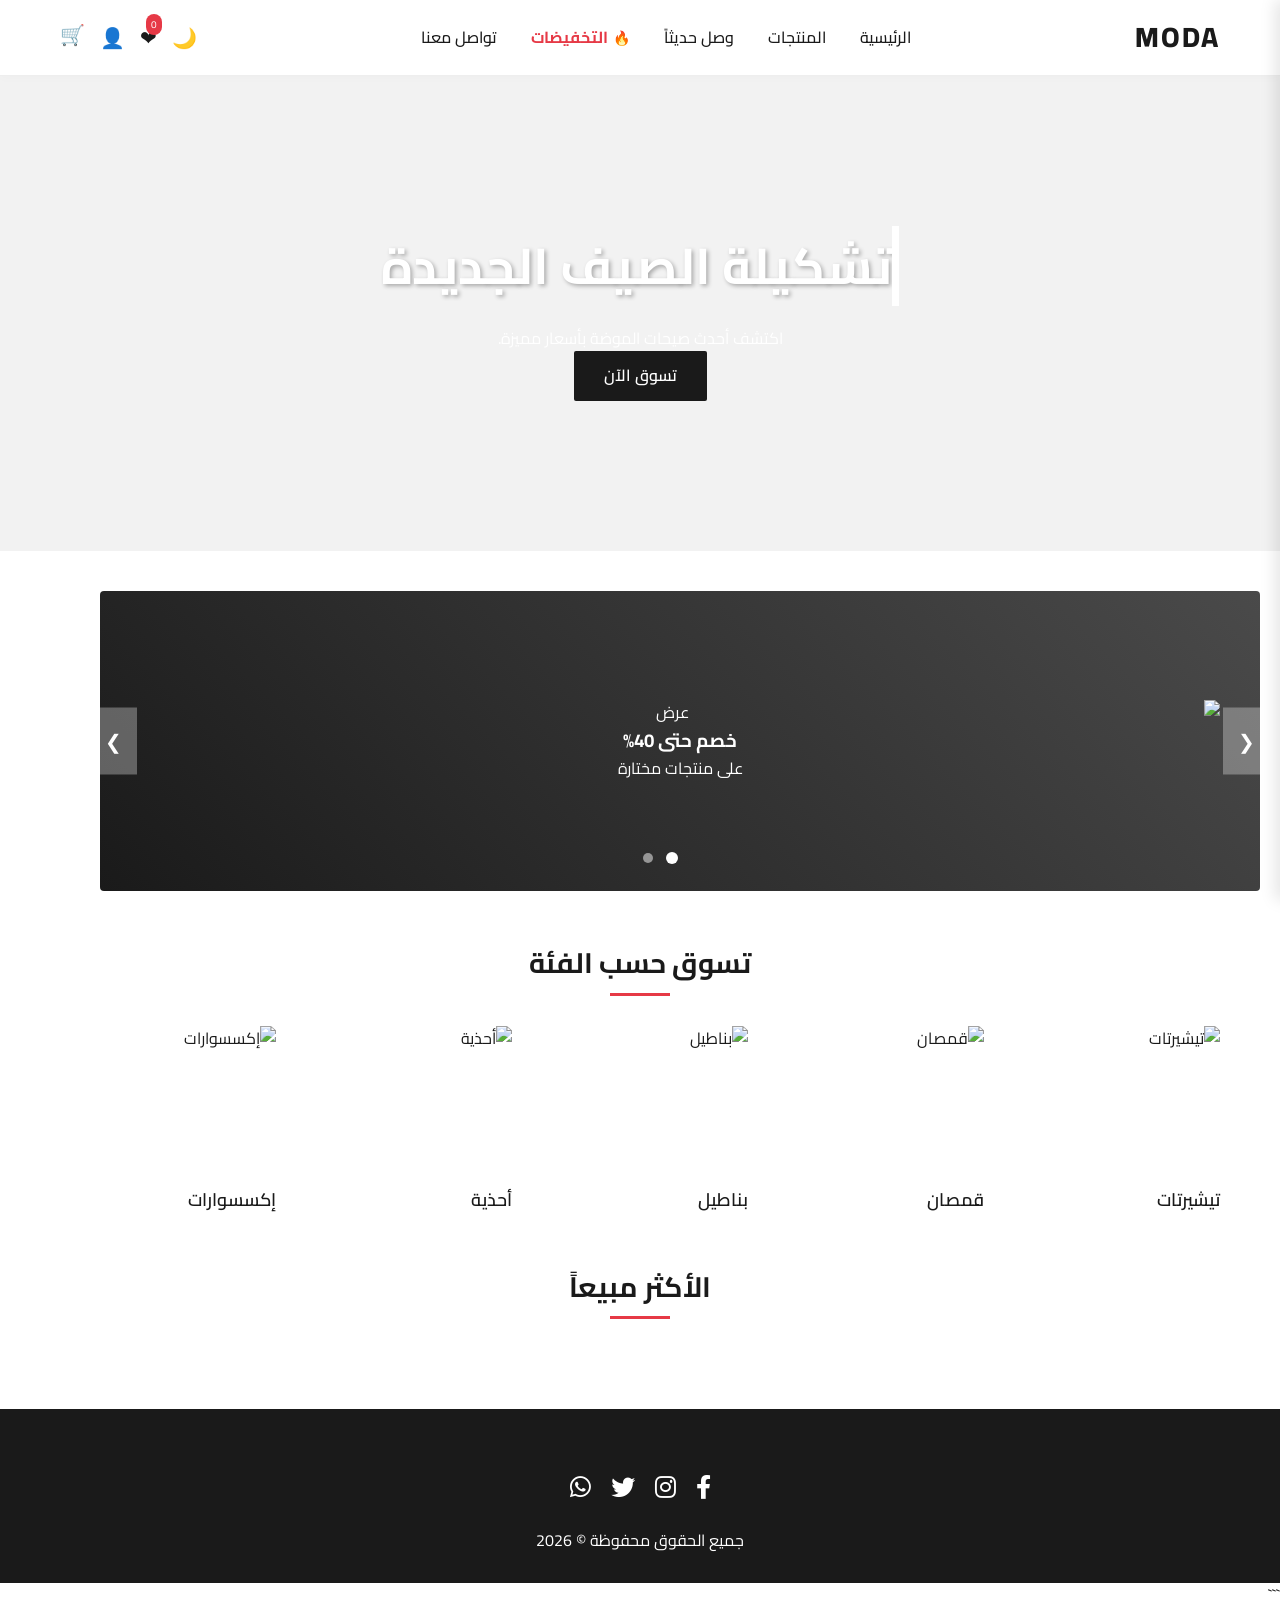
==== index.html @ 2c1da700 "Add files via upload" ====
<!doctype html>
<html lang="ar" dir="rtl">
  <head>
    <meta charset="UTF-8" />
    <meta name="viewport" content="width=device-width, initial-scale=1.0" />
    <title>متجر مودة - أحدث صيحات الموضة والملابس العربية</title>
    <meta
      name="description"
      content="اكتشف أحدث تشكيلات الملابس الصيفية والشتوية في متجر مودة. تسوق التيشيرتات، القمصان، والبنطلونات بأفضل الأسعار وأعلى جودة."
    />
    <meta
      name="keywords"
      content="ملابس, موضة, متجر إلكتروني, تيشيرتات, قمصان, أزياء عربية, تسوق أونلاين"
    />

    <!-- Open Graph / Facebook -->
    <meta property="og:type" content="website" />
    <meta property="og:title" content="متجر مودة - أحدث صيحات الموضة" />
    <meta
      property="og:description"
      content="تسوق أحدث الموديلات العصرية بأسعار تنافسية."
    />
    <meta
      property="og:image"
      content="https://images.unsplash.com/photo-1441986300917-64674bd600d8?w=800"
    />

    <!-- Twitter -->
    <meta name="twitter:card" content="summary_large_image" />
    <meta name="twitter:title" content="متجر مودة - أحدث صيحات الموضة" />

    <!-- JSON-LD for Organization -->
    <script type="application/ld+json">
      {
        "@context": "https://schema.org",
        "@type": "Organization",
        "name": "متجر مودة - MODA Store",
        "url": "https://yourdomain.com",
        "logo": "https://yourdomain.com/logo.png",
        "sameAs": [
          "https://facebook.com/modastore",
          "https://instagram.com/modastore"
        ]
      }
    </script>

    <link rel="stylesheet" href="style.css" />
    <link
      rel="stylesheet"
      href="https://cdnjs.cloudflare.com/ajax/libs/font-awesome/6.0.0/css/all.min.css"
    />

    <link rel="preconnect" href="https://fonts.googleapis.com" />
    <link rel="preconnect" href="https://fonts.gstatic.com" crossorigin />

    <link
      href="https://fonts.googleapis.com/css2?family=Cairo:wght@300;400;500;600;700&display=swap"
      rel="stylesheet"
    />
  </head>

  <body>
    <!-- Header -->
    <header class="header">
      <div class="container">
        <button class="menu-toggle">☰</button>
        <div class="logo">MODA</div>

        <nav class="nav">
          <a href="index.html">الرئيسية</a>

          <a href="products.html">المنتجات</a>

          <a href="#">وصل حديثاً</a>

          <a href="#" class="nav-link-sale">التخفيضات</a>

          <a href="contact.html">تواصل معنا</a>
        </nav>

        <div class="header-actions">
          <button id="dark-mode-toggle" class="icon-btn">🌙</button>
          <button class="icon-btn">❤ <span id="wishlist-count">0</span></button>

          <button class="icon-btn">👤</button>

          <a href="cart.html" class="cart-btn"> 🛒 </a>
        </div>
      </div>
    </header>

    <!-- Side Menu -->
    <div class="side-menu-overlay"></div>
    <div class="side-menu">
      <button class="close-menu">✕</button>
      <a href="index.html">🏠 الرئيسية</a>
      <a href="products.html">👕 كل المنتجات</a>
      <a href="products.html#mens-section">👨 قسم الرجال</a>
      <a href="products.html#womens-section">👩 قسم النساء</a>
      <a href="#">✨ وصل حديثاً</a>
      <a href="#" class="nav-link-sale">🔥 التخفيضات</a>
      <a href="#">📞 تواصل معنا</a>
    </div>

    <!-- Hero Section -->
    <section class="hero">
      <div class="container">
        <div class="hero-content">
          <h1>تشكيلة الصيف الجديدة</h1>

          <p>اكتشف أحدث صيحات الموضة بأسعار مميزة.</p>

          <a href="products.html" class="btn"> تسوق الآن </a>
        </div>
      </div>
    </section>

    <!-- Banners -->
    <section class="banners">
      <div class="container slider-container">
        <div class="banner slide fade">
          <img
            src="https://images.unsplash.com/photo-1483985988355-763728e1935b?auto=format&fit=crop&w=1200&q=80"
            alt="عرض"
            class="banner-bg"
          />
          <h3>خصم حتى 40%</h3>
          <p>على منتجات مختارة</p>
        </div>

        <div class="banner slide fade">
          <img
            src="https://images.unsplash.com/photo-1490481651871-ab68de25d43d?auto=format&fit=crop&w=1200&q=80"
            alt="جديد"
            class="banner-bg"
            loading="lazy"
          />
          <h3>وصل حديثاً</h3>
          <p>تشكيلة الموسم الجديد</p>
        </div>

        <button class="slider-nav prev" onclick="changeSlide(-1)">
          &#10094;
        </button>
        <button class="slider-nav next" onclick="changeSlide(1)">
          &#10095;
        </button>

        <div class="slider-dots">
          <span class="dot" onclick="currentSlide(1)"></span>
          <span class="dot" onclick="currentSlide(2)"></span>
        </div>
      </div>
    </section>

    <!-- Categories -->
    <section class="categories">
      <div class="container">
        <h2 class="section-title">تسوق حسب الفئة</h2>

        <div class="category-grid">
          <div class="category-card">
            <img
              src="https://images.unsplash.com/photo-1521572163474-6864f9cf17ab?auto=format&fit=crop&w=300&q=80"
              alt="تيشيرتات"
              loading="lazy"
            />
            <h3>تيشيرتات</h3>
          </div>

          <div class="category-card">
            <img
              src="https://images.unsplash.com/photo-1596755094514-f87e34085b2c?auto=format&fit=crop&w=300&q=80"
              alt="قمصان"
              loading="lazy"
            />
            <h3>قمصان</h3>
          </div>

          <div class="category-card">
            <img
              src="https://images.unsplash.com/photo-1541099649105-f69ad21f3246?auto=format&fit=crop&w=300&q=80"
              alt="بناطيل"
              loading="lazy"
            />
            <h3>بناطيل</h3>
          </div>

          <div class="category-card">
            <img
              src="https://images.unsplash.com/photo-1542291026-7eec264c27ff?auto=format&fit=crop&w=300&q=80"
              alt="أحذية"
              loading="lazy"
            />
            <h3>أحذية</h3>
          </div>

          <div class="category-card">
            <img
              src="https://images.unsplash.com/photo-1523206489230-c012c64b2b48?auto=format&fit=crop&w=300&q=80"
              alt="إكسسوارات"
              loading="lazy"
            />
            <h3>إكسسوارات</h3>
          </div>
        </div>
      </div>
    </section>

    <!-- Products -->
    <section class="products">
      <div class="container">
        <h2 class="section-title">الأكثر مبيعاً</h2>

        <div class="product-grid">
          <div class="product-card">
            <div class="product-image-gallery">
              <img
                src="https://images.unsplash.com/photo-1521572163474-6864f9cf17ab?w=500"
                class="main-card-img"
                alt="تيشيرت"
                loading="lazy"
              />
              <div class="thumb-bar">
                <img
                  src="https://images.unsplash.com/photo-1521572163474-6864f9cf17ab?w=500"
                  class="thumb-item active"
                  loading="lazy"
                />
                <img
                  src="https://images.unsplash.com/photo-1503341452305-1fe1284d0c28?w=500"
                  class="thumb-item"
                  loading="lazy"
                />
                <img
                  src="https://images.unsplash.com/photo-1583743814966-8936f5b7be1a?w=500"
                  class="thumb-item"
                  loading="lazy"
                />
                <img
                  src="https://images.unsplash.com/photo-1521572267360-ee0c2909d518?w=500"
                  class="thumb-item"
                  loading="lazy"
                />
              </div>
            </div>

            <p class="brand-name">MODA EXCLUSIVE</p>
            <h3>تيشيرت قطني</h3>

            <p class="price">299 جنيه</p>

            <a href="product-detail.html" class="btn-small"> عرض المنتج </a>
          </div>

          <div class="product-card">
            <div class="product-image-gallery">
              <img
                src="https://images.unsplash.com/photo-1596755094514-f87e34085b2c?w=500"
                class="main-card-img"
                alt="قميص"
                loading="lazy"
              />
              <div class="thumb-bar">
                <img
                  src="https://images.unsplash.com/photo-1596755094514-f87e34085b2c?w=500"
                  class="thumb-item active"
                  loading="lazy"
                />
                <img
                  src="https://images.unsplash.com/photo-1483985988355-763728e1935b?w=500"
                  class="thumb-item"
                  loading="lazy"
                />
                <img
                  src="https://images.unsplash.com/photo-1490481651871-ab68de25d43d?w=500"
                  class="thumb-item"
                  loading="lazy"
                />
                <img
                  src="https://images.unsplash.com/photo-1521572267360-ee0c2909d518?w=500"
                  class="thumb-item"
                  loading="lazy"
                />
              </div>
            </div>
            <p class="brand-name">LEVI'S</p>

            <h3>قميص كاجوال</h3>

            <p class="price">399 جنيه</p>

            <a href="product-detail.html" class="btn-small"> عرض المنتج </a>
          </div>

          <div class="product-card">
            <div class="product-image-gallery">
              <img
                src="https://images.unsplash.com/photo-1541099649105-f69ad21f3246?w=500"
                class="main-card-img"
                alt="بنطال"
                loading="lazy"
              />
              <div class="thumb-bar">
                <img
                  src="https://images.unsplash.com/photo-1541099649105-f69ad21f3246?w=500"
                  class="thumb-item active"
                  loading="lazy"
                />
                <img
                  src="https://images.unsplash.com/photo-1490481651871-ab68de25d43d?w=500"
                  class="thumb-item"
                  loading="lazy"
                />
                <img
                  src="https://images.unsplash.com/photo-1503341452305-1fe1284d0c28?w=500"
                  class="thumb-item"
                  loading="lazy"
                />
                <img
                  src="https://images.unsplash.com/photo-1521572267360-ee0c2909d518?w=500"
                  class="thumb-item"
                  loading="lazy"
                />
              </div>
            </div>
            <p class="brand-name">DENIM CO</p>

            <h3>بنطال جينز</h3>

            <p class="price">499 جنيه</p>

            <a href="product-detail.html" class="btn-small"> عرض المنتج </a>
          </div>
        </div>
      </div>
    </section>

    <!-- Footer -->
    <footer class="footer">
      <div class="container">
        <div class="social-links">
          <a href="#" target="_blank" title="فيسبوك"
            ><i class="fab fa-facebook-f"></i
          ></a>
          <a href="#" target="_blank" title="إنستغرام"
            ><i class="fab fa-instagram"></i
          ></a>
          <a href="#" target="_blank" title="تويتر"
            ><i class="fab fa-twitter"></i
          ></a>
          <a href="#" target="_blank" title="واتساب"
            ><i class="fab fa-whatsapp"></i
          ></a>
        </div>
        <p>جميع الحقوق محفوظة © 2026</p>
      </div>
    </footer>

    <script src="main.js"></script>
  </body>
</html>
```
---- style.css ----
/* الإعدادات العامة */
html {
    scroll-behavior: smooth;
}

:root {
    --primary-color: #1a1a1a;
    --accent-color: #e63946;
    --bg-light: #f8f9fa;
    --text-muted: #6c757d;
    --transition: all 0.3s ease;
    --bg-color: #ffffff;
    --card-bg: #ffffff;
    --border-color: #eeeeee;
}

body.dark-mode {
    --primary-color: #f1f1f1;
    --bg-light: #2d2d2d;
    --bg-color: #121212;
    --card-bg: #1e1e1e;
    --border-color: #333333;
    --text-muted: #aaaaaa;
}

* {
    margin: 0;
    padding: 0;
    box-sizing: border-box;
    font-family: 'Cairo', sans-serif;
}

body {
    direction: rtl;
    background-color: var(--bg-color);
    color: var(--primary-color);
    line-height: 1.6;
}

/* تأثير الظهور التدريجي للصور */
img {
    opacity: 0;
    transition: opacity 0.8s ease-in-out;
}

img.loaded {
    opacity: 1;
}

/* Zoom effect for product detail image */
#main-product-img {
    transition: transform 0.3s ease-out;
    /* Smooth zoom transition */
    cursor: zoom-in;
}

#main-product-img.zoomed {
    transform: scale(2.5);
    /* Adjust zoom level as needed */
    cursor: zoom-out;
}

.container {
    max-width: 1200px;
    margin: 0 auto;
    padding: 0 20px;
}

/* الهيدر (Header) */
.header {
    padding: 15px 0;
    border-bottom: 1px solid var(--border-color);
    background: var(--bg-color);
    position: sticky;
    top: 0;
    z-index: 1000;
    box-shadow: 0 2px 10px rgba(0, 0, 0, 0.02);
}

.header .container {
    display: flex;
    justify-content: space-between;
    align-items: center;
}

.logo {
    font-size: 28px;
    font-weight: 800;
    letter-spacing: 2px;
}

.nav a {
    margin: 0 15px;
    text-decoration: none;
    color: var(--primary-color);
    font-weight: 500;
    position: relative;
    padding: 5px 0;
    transition: color 0.3s ease;
}

.nav a:hover {
    color: var(--accent-color);
}

/* تأثير الخط السفلي المتطور */
.nav a::after {
    content: '';
    position: absolute;
    bottom: 0;
    left: 0;
    width: 0;
    height: 2px;
    background-color: var(--accent-color);
    transition: width 0.3s ease;
}

.nav a:hover::after {
    width: 100%;
}

/* تمييز زر التخفيضات */
.nav-link-sale {
    color: var(--accent-color) !important;
    font-weight: 700 !important;
}

.nav-link-sale::before {
    content: '🔥';
    margin-left: 5px;
    font-size: 14px;
}

.header-actions {
    display: flex;
    gap: 15px;
}

.icon-btn,
.cart-btn {
    background: none;
    border: none;
    font-size: 20px;
    cursor: pointer;
    text-decoration: none;
    color: var(--primary-color);
    transition: var(--transition);
}

.icon-btn:hover {
    color: var(--accent-color);
}

/* قسم الهيرو (Hero) */
.hero {
    background: linear-gradient(rgba(0, 0, 0, 0.05), rgba(0, 0, 0, 0.05)), url('https://images.unsplash.com/photo-1441986300917-64674bd600d8?auto=format&fit=crop&w=1200&q=80');
    background-size: cover;
    background-position: center;
    padding: 150px 0;
    text-align: center;
    color: #fff;
}

.hero h1 {
    font-size: 50px;
    margin-bottom: 20px;
    text-shadow: 2px 2px 4px rgba(0, 0, 0, 0.3);
    /* Typing Effect Styles */
    overflow: hidden;
    /* يخفي النص الزائد */
    white-space: nowrap;
    /* يمنع التفاف النص */
    border-right: .15em solid white;
    /* مؤشر الكتابة الوامض */
    max-width: fit-content;
    /* يسمح بتحديد عرض العنصر بناءً على المحتوى */
    animation:
        typing 3.5s steps(20, end) forwards,
        /* 20 حرفًا في "تشكيلة الصيف الجديدة" */
        blink-caret .75s step-end infinite;
    width: 0;
    /* يبدأ بعرض صفر */
    margin: 0 auto 20px auto;
    /* لتوسيط العنوان مع الحفاظ على الهامش السفلي */
}

/* الرسوم المتحركة لتأثير الكتابة */
@keyframes typing {
    from {
        width: 0
    }

    to {
        width: 100%
    }
}

/* الرسوم المتحركة لمؤشر الكتابة الوامض */
@keyframes blink-caret {

    from,
    to {
        border-color: transparent
    }

    50% {
        border-color: white;
    }
}

.hero p,
.hero .btn {
    opacity: 0;
    /* يخفي العناصر في البداية */
    animation: fadeIn 1s ease-in forwards;
    /* تأثير ظهور تدريجي */
    animation-delay: 4s;
    /* يظهر بعد انتهاء تأثير الكتابة */
}

.btn {
    display: inline-block;
    padding: 12px 30px;
    background: var(--primary-color);
    color: #fff;
    text-decoration: none;
    transition: var(--transition);
    border-radius: 2px;
    text-transform: uppercase;
    font-weight: 600;
}

/* الرسوم المتحركة للظهور التدريجي */
@keyframes fadeIn {
    from {
        opacity: 0;
    }

    to {
        opacity: 1;
    }
}

.btn:hover {
    background: var(--accent-color);
    transform: translateY(-2px);
}

/* شبكة العروض (Banners) */
.slider-container {
    position: relative;
    margin: 40px 0;
    height: 300px;
    overflow: hidden;
    touch-action: pan-y;
}

.slide {
    display: none;
    height: 100%;
    width: 100%;
}

.fade {
    animation: fadeAnim 1.5s;
}

@keyframes fadeAnim {
    from {
        opacity: .4
    }

    to {
        opacity: 1
    }
}

.slider-nav {
    position: absolute;
    top: 50%;
    transform: translateY(-50%);
    background: rgba(255, 255, 255, 0.3);
    color: white;
    border: none;
    padding: 15px;
    cursor: pointer;
    font-size: 20px;
    transition: var(--transition);
    z-index: 10;
}

.slider-nav:hover {
    background: rgba(0, 0, 0, 0.5);
}

.prev {
    right: 10px;
}

/* نقاط المؤشر (Dots) */
.slider-dots {
    position: absolute;
    bottom: 20px;
    width: 100%;
    text-align: center;
    z-index: 12;
}

.dot {
    cursor: pointer;
    height: 10px;
    width: 10px;
    margin: 0 5px;
    background-color: rgba(255, 255, 255, 0.5);
    border-radius: 50%;
    display: inline-block;
    transition: var(--transition);
}

.dot.active,
.dot:hover {
    background-color: white;
    transform: scale(1.2);
}

.next {
    left: 10px;
}

.banner {
    padding: 60px 40px;
    text-align: center;
    border-radius: 4px;
    color: #fff;
    display: flex;
    flex-direction: column;
    justify-content: center;
    transition: var(--transition);
}

.banner:first-child {
    background: linear-gradient(45deg, #1a1a1a, #4a4a4a);
}

.banner:last-child {
    background: linear-gradient(45deg, var(--accent-color), #ff6b6b);
}

.banner:hover {
    transform: scale(1.02);
}

/* الأقسام والمنتجات */
.section-title {
    text-align: center;
    margin: 50px 0 30px;
    font-size: 28px;
    position: relative;
    padding-bottom: 10px;
}

.section-title::after {
    content: '';
    position: absolute;
    bottom: 0;
    left: 50%;
    transform: translateX(-50%);
    width: 60px;
    height: 3px;
    background: var(--accent-color);
}

.category-grid,
.product-grid {
    display: grid;
    grid-template-columns: repeat(auto-fit, minmax(200px, 1fr));
    gap: 20px;
}

.category-card,
.product-card {
    background: transparent;
    position: relative;
    /* للسماح بتموضع زر المفضلة */
    padding: 0;
    text-align: right;
    /* محاذاة النص لليمين مثل المواقع العربية الاحترافية */
    transition: var(--transition);
    border: none;
    cursor: pointer;
}

/* تأثيرات عند التفاعل مع فئات المنتجات */
.category-card:hover {
    box-shadow: 0 10px 25px rgba(0, 0, 0, 0.1);
    transform: translateY(-8px);
    border-color: transparent;
}

.category-card img {
    width: 100%;
    height: 150px;
    object-fit: cover;
    margin-bottom: 10px;
    border-radius: 4px;
    transition: var(--transition);
    display: block;
}

/* تكبير الصورة قليلاً عند تمرير الفأرة على الكارت */
.category-card:hover img {
    transform: scale(1.08);
}

.category-card h3,
.product-card h3 {
    font-size: 18px;
    font-weight: 600;
}

.product-card .brand-name {
    font-size: 13px;
    color: var(--text-muted);
    font-weight: 700;
    text-transform: uppercase;
    margin-top: 10px;
    margin-bottom: 2px;
}

.product-card h3 {
    font-size: 14px;
    font-weight: 400;
    color: var(--primary-color);
    margin-bottom: 5px;
    white-space: nowrap;
    overflow: hidden;
    text-overflow: ellipsis;
}

.product-image-gallery,
.product-card>img {
    width: 100%;
    margin-bottom: 8px;
}

.main-card-img,
.product-card>img {
    width: 100%;
    height: 350px;
    object-fit: cover;
    border-radius: 2px;
    display: block;
}

.product-gallery {
    overflow: hidden;
    /* This is crucial to contain the zoomed image */
}

.thumb-bar {
    display: flex;
    gap: 4px;
    margin-top: 6px;
}

.thumb-item {
    flex: 1;
    height: 55px;
    object-fit: cover;
    cursor: pointer;
    border: 1px solid transparent;
    opacity: 0.6;
    transition: var(--transition);
}

.thumb-item.active,
.thumb-item:hover {
    opacity: 1;
    border-color: var(--primary-color);
}

.price {
    color: var(--primary-color);
    font-weight: 700;
    margin: 5px 0;
    font-size: 16px;
}

/* Wishlist Button on Cards */
.wishlist-btn {
    position: absolute;
    top: 10px;
    left: 10px;
    background: var(--card-bg);
    border: none;
    width: 35px;
    height: 35px;
    border-radius: 50%;
    display: flex;
    align-items: center;
    justify-content: center;
    cursor: pointer;
    z-index: 10;
    transition: var(--transition);
    font-size: 18px;
    color: #ccc;
    box-shadow: 0 2px 5px rgba(0, 0, 0, 0.1);
}

.wishlist-btn:hover {
    transform: scale(1.1);
    background: #fff;
}

.wishlist-btn.active {
    color: var(--accent-color);
    border-color: var(--accent-color);
}

.btn-small {
    display: block;
    padding: 5px 0;
    border: none;
    text-decoration: none;
    color: var(--text-muted);
    font-size: 12px;
    text-decoration: underline;
    margin-top: 5px;
}

.btn-small:hover {
    color: var(--accent-color);
}

/* Wishlist Count in Header */
.header-actions .icon-btn {
    position: relative;
}

#wishlist-count {
    font-size: 10px;
    background: var(--accent-color);
    color: white;
    padding: 1px 5px;
    border-radius: 10px;
    position: absolute;
    top: -5px;
    right: -5px;
}

/* Filters Sidebar */
.shop-container {
    display: grid;
    grid-template-columns: 280px 1fr;
    gap: 30px;
    margin-top: 40px;
}

.filters-sidebar {
    background: var(--card-bg);
    padding: 25px;
    border: 1px solid var(--border-color);
    border-radius: 4px;
    height: fit-content;
    position: sticky;
    top: 100px;
}

.filter-group {
    margin-bottom: 25px;
}

.filter-group h4 {
    font-size: 16px;
    margin-bottom: 15px;
    padding-bottom: 8px;
    border-bottom: 1px solid var(--border-color);
}

/* Visual Filters */
.color-options {
    display: flex;
    flex-wrap: wrap;
    gap: 10px;
}

.color-swatch {
    width: 25px;
    height: 25px;
    border-radius: 50%;
    cursor: pointer;
    border: 2px solid transparent;
    transition: var(--transition);
    position: relative;
}

.color-swatch.active {
    border-color: var(--accent-color);
    transform: scale(1.1);
}

.size-options {
    display: flex;
    flex-wrap: wrap;
    gap: 8px;
}

.size-box {
    padding: 5px 12px;
    border: 1px solid var(--border-color);
    cursor: pointer;
    font-size: 12px;
    transition: var(--transition);
}

.size-box.active {
    background: var(--primary-color);
    color: #fff;
    border-color: var(--primary-color);
}

/* Active Filter Chips */
.active-filters {
    display: flex;
    flex-wrap: wrap;
    gap: 10px;
    margin-bottom: 20px;
}

.chip {
    background: var(--bg-light);
    padding: 5px 12px;
    border-radius: 20px;
    font-size: 12px;
    display: flex;
    align-items: center;
    gap: 8px;
    cursor: pointer;
}

.chip:hover {
    background: #fee2e2;
    color: var(--accent-color);
}

.products-controls {
    display: flex;
    gap: 15px;
    margin-bottom: 20px;
    justify-content: flex-end;
    align-items: center;
}

.products-controls input[type="text"],
.products-controls select {
    padding: 8px 12px;
    border: 1px solid var(--border-color);
    border-radius: 4px;
    font-size: 14px;
    background-color: var(--card-bg);
    color: var(--primary-color);
}

.products-controls input[type="text"] {
    flex-grow: 1;
}

.section-quick-nav {
    display: flex;
    justify-content: center;
    gap: 15px;
    margin-bottom: 30px;
}

.section-quick-nav {
    position: sticky;
    top: 80px;
    /* ارتفاع الهيدر */
    background-color: var(--bg-color);
    padding: 15px 0;
    z-index: 900;
}

.section-quick-nav .btn {
    background: var(--bg-light);
    color: var(--primary-color);
    border: 1px solid var(--border-color);
}

.section-quick-nav .btn.active {
    background: var(--accent-color);
    color: #fff;
    border-color: var(--accent-color);
}

/* ضبط موضع التوقف عند التمرير للأقسام لتجنب تغطيتها بالهيدر الثابت */
#mens-section,
#womens-section {
    scroll-margin-top: 100px;
}

.section-product-count {
    font-size: 16px;
    color: var(--text-muted);
}

.filter-count {
    font-size: 12px;
    color: var(--text-muted);
}

/* Contact Page Styles */
.contact-grid {
    display: grid;
    grid-template-columns: 1fr 1.5fr;
    gap: 40px;
    margin: 40px 0;
}

.contact-info {
    background: var(--bg-light);
    padding: 30px;
    border-radius: 4px;
}

.info-item {
    margin-bottom: 25px;
}

.info-item h3 {
    font-size: 18px;
    margin-bottom: 8px;
}

.contact-form-container textarea {
    width: 100%;
    padding: 12px;
    border: 1px solid var(--border-color);
    border-radius: 4px;
    font-family: inherit;
    background: var(--card-bg);
    color: var(--primary-color);
}

@media (max-width: 768px) {
    .contact-grid {
        grid-template-columns: 1fr;
    }
}

/* الفوتر (Footer) */
.footer {
    padding: 60px 0 30px;
    background: var(--primary-color);
    color: #fff;
    text-align: center;
    margin-top: 60px;
}

.social-links {
    display: flex;
    justify-content: center;
    gap: 20px;
    margin-bottom: 20px;
}

.social-links a {
    text-decoration: none;
    color: #fff;
    font-size: 24px;
    transition: var(--transition);
}

.social-links a:hover {
    transform: translateY(-3px);
}

/* --- Drawer Menu Styles --- */
.menu-toggle {
    display: none;
    font-size: 24px;
    background: none;
    border: none;
    cursor: pointer;
    color: var(--primary-color);
}

.side-menu {
    position: fixed;
    top: 0;
    right: -280px;
    /* مخفية خارج الشاشة جهة اليمين */
    width: 280px;
    height: 100%;
    background: var(--bg-color);
    z-index: 2000;
    transition: var(--transition);
    padding: 30px;
    box-shadow: -5px 0 15px rgba(0, 0, 0, 0.1);
    display: flex;
    flex-direction: column;
    gap: 20px;
}

.side-menu.active {
    right: 0;
}

.side-menu-overlay {
    position: fixed;
    top: 0;
    left: 0;
    width: 100%;
    height: 100%;
    background: rgba(0, 0, 0, 0.5);
    z-index: 1999;
    display: none;
}

.side-menu-overlay.active {
    display: block;
}

.close-menu {
    align-self: flex-start;
    font-size: 24px;
    background: none;
    border: none;
    cursor: pointer;
    margin-bottom: 20px;
}

.side-menu a {
    text-decoration: none;
    color: var(--primary-color);
    font-size: 18px;
    font-weight: 600;
    border-bottom: 1px solid var(--border-color);
    padding-bottom: 10px;
    display: flex;
    align-items: center;
    gap: 12px;
}

/* --- التجاوب مع الشاشات الصغيرة (Responsive Design) --- */

@media (max-width: 768px) {
    .shop-container {
        grid-template-columns: 1fr;
    }

    .menu-toggle {
        display: block;
    }

    .nav {
        display: none;
    }

    .hero {
        padding: 80px 0;
    }

    .hero h1 {
        font-size: 32px;
    }

    /* تحويل شبكات العرض من أعمدة إلى صفوف */
    .shop-container,
    .product-detail-grid {
        grid-template-columns: 1fr !important;
        gap: 30px !important;
    }

    /* تصغير كروت المنتجات لتناسب الشاشات الصغيرة */
    .category-grid,
    .product-grid {
        grid-template-columns: repeat(auto-fit, minmax(140px, 1fr));
        gap: 10px;
    }

    .product-card img {
        height: 180px;
    }

    .logo {
        font-size: 22px;
    }
}

@media (max-width: 480px) {
    .btn {
        width: 100%;
        text-align: center;
    }

    .products-controls {
        flex-direction: column;
        align-items: stretch;
    }
}
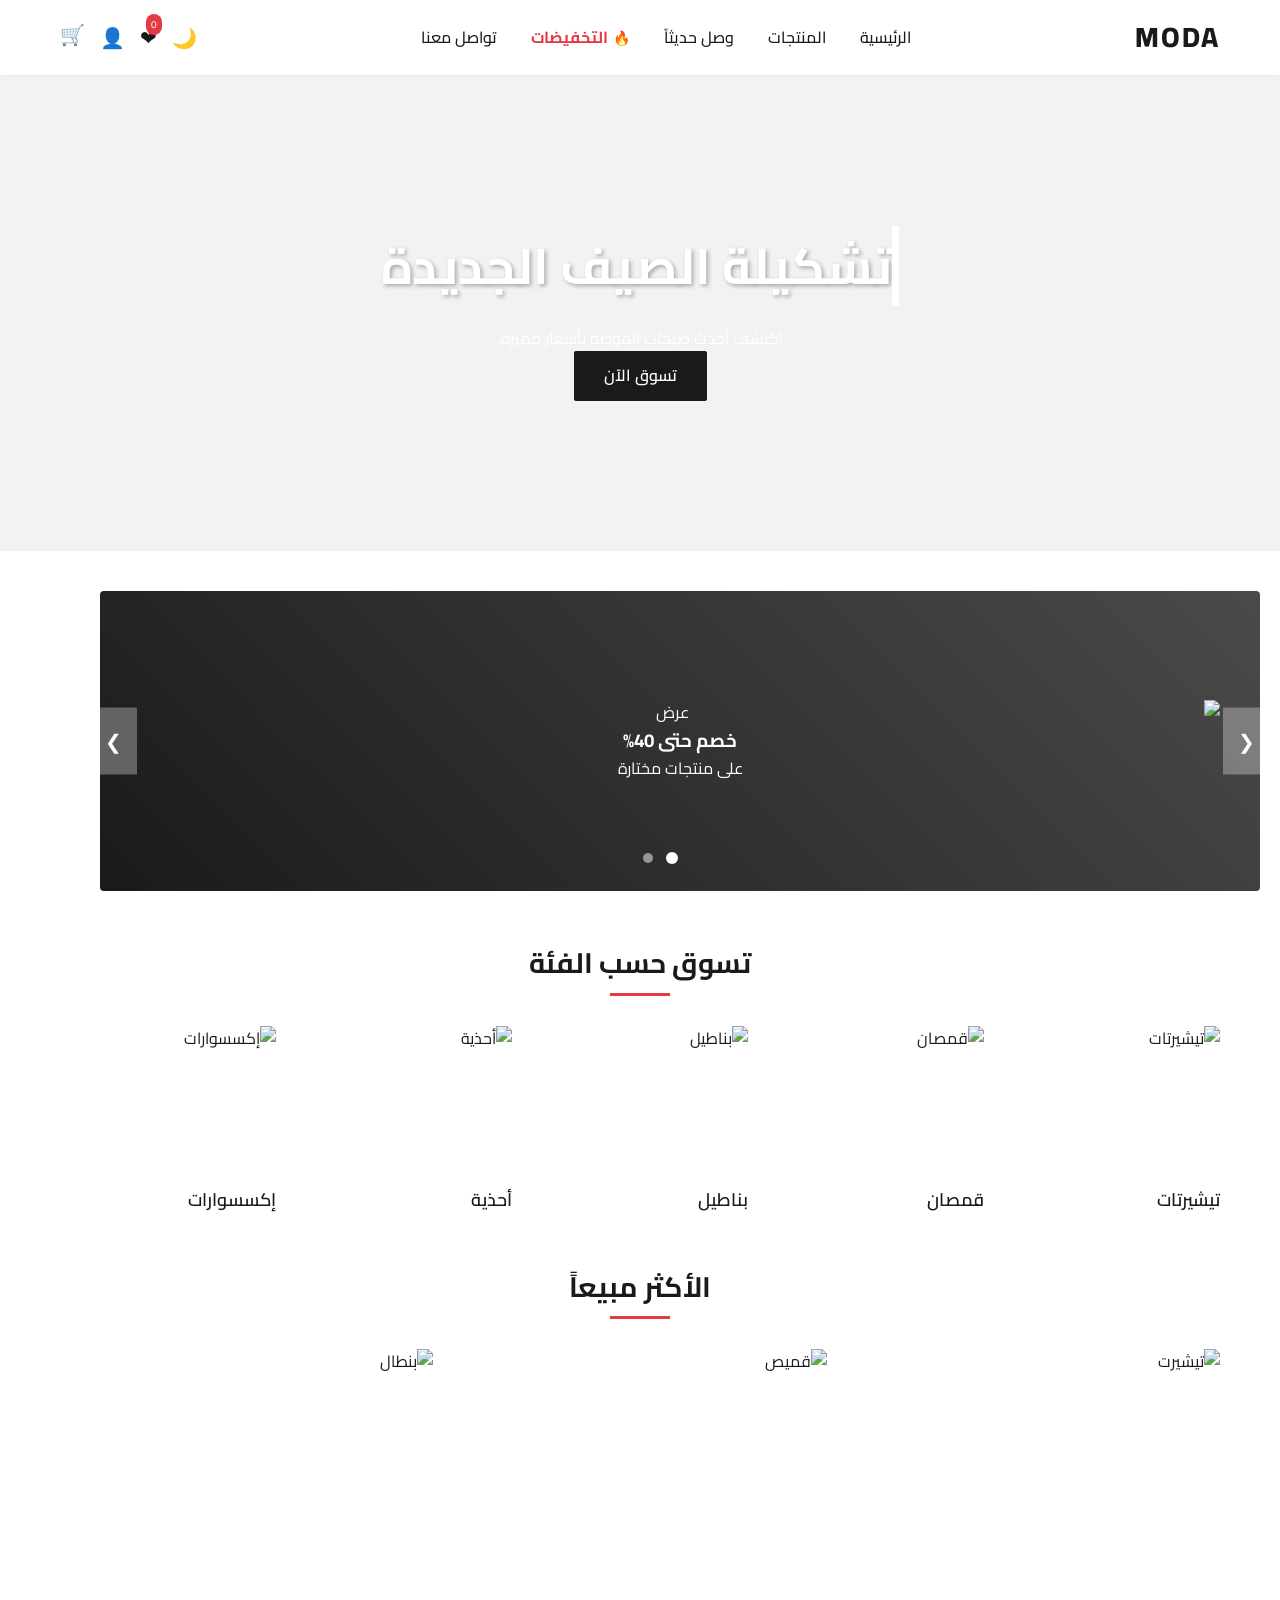
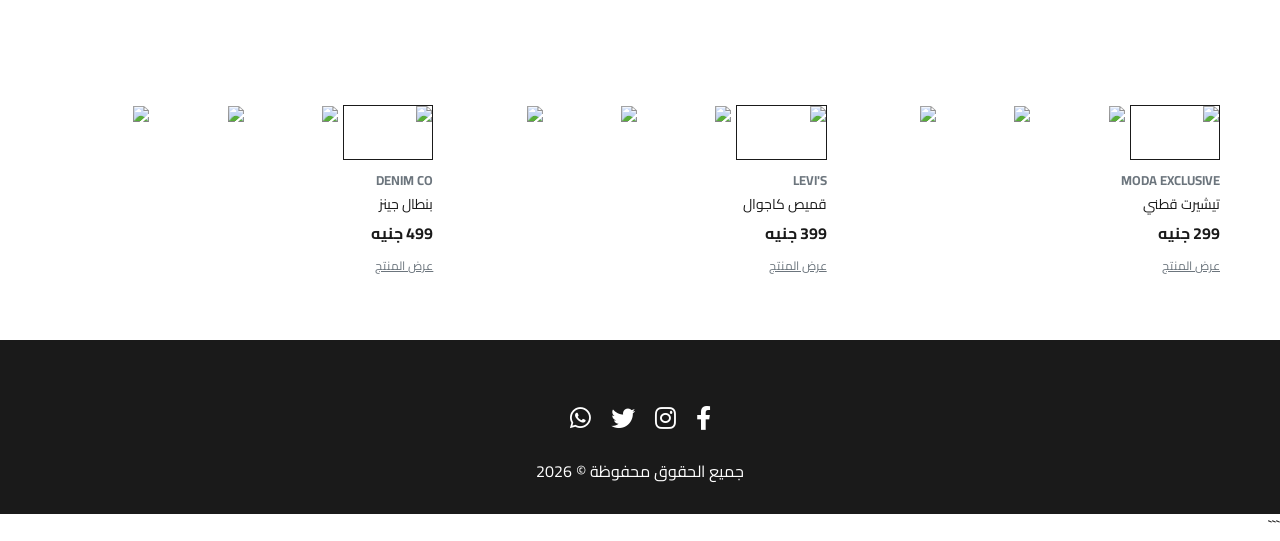
==== commit fbfc0127: "Add files via upload" ====
--- a/index.html
+++ b/index.html
@@ -52,6 +52,7 @@
 
     <link rel="preconnect" href="https://fonts.googleapis.com" />
     <link rel="preconnect" href="https://fonts.gstatic.com" crossorigin />
+    <link rel="dns-prefetch" href="https://images.unsplash.com" />
 
     <link
       href="https://fonts.googleapis.com/css2?family=Cairo:wght@300;400;500;600;700&display=swap"
--- a/style.css
+++ b/style.css
@@ -783,6 +783,9 @@
     border: none;
     cursor: pointer;
     color: var(--primary-color);
+    padding: 10px;
+    /* زيادة مساحة النقر للهواتف */
+    z-index: 1001;
 }
 
 .side-menu {
@@ -800,10 +803,13 @@
     display: flex;
     flex-direction: column;
     gap: 20px;
+    visibility: hidden;
+    /* منع التداخل مع اللمس وهي مغلقة */
 }
 
 .side-menu.active {
     right: 0;
+    visibility: visible;
 }
 
 .side-menu-overlay {
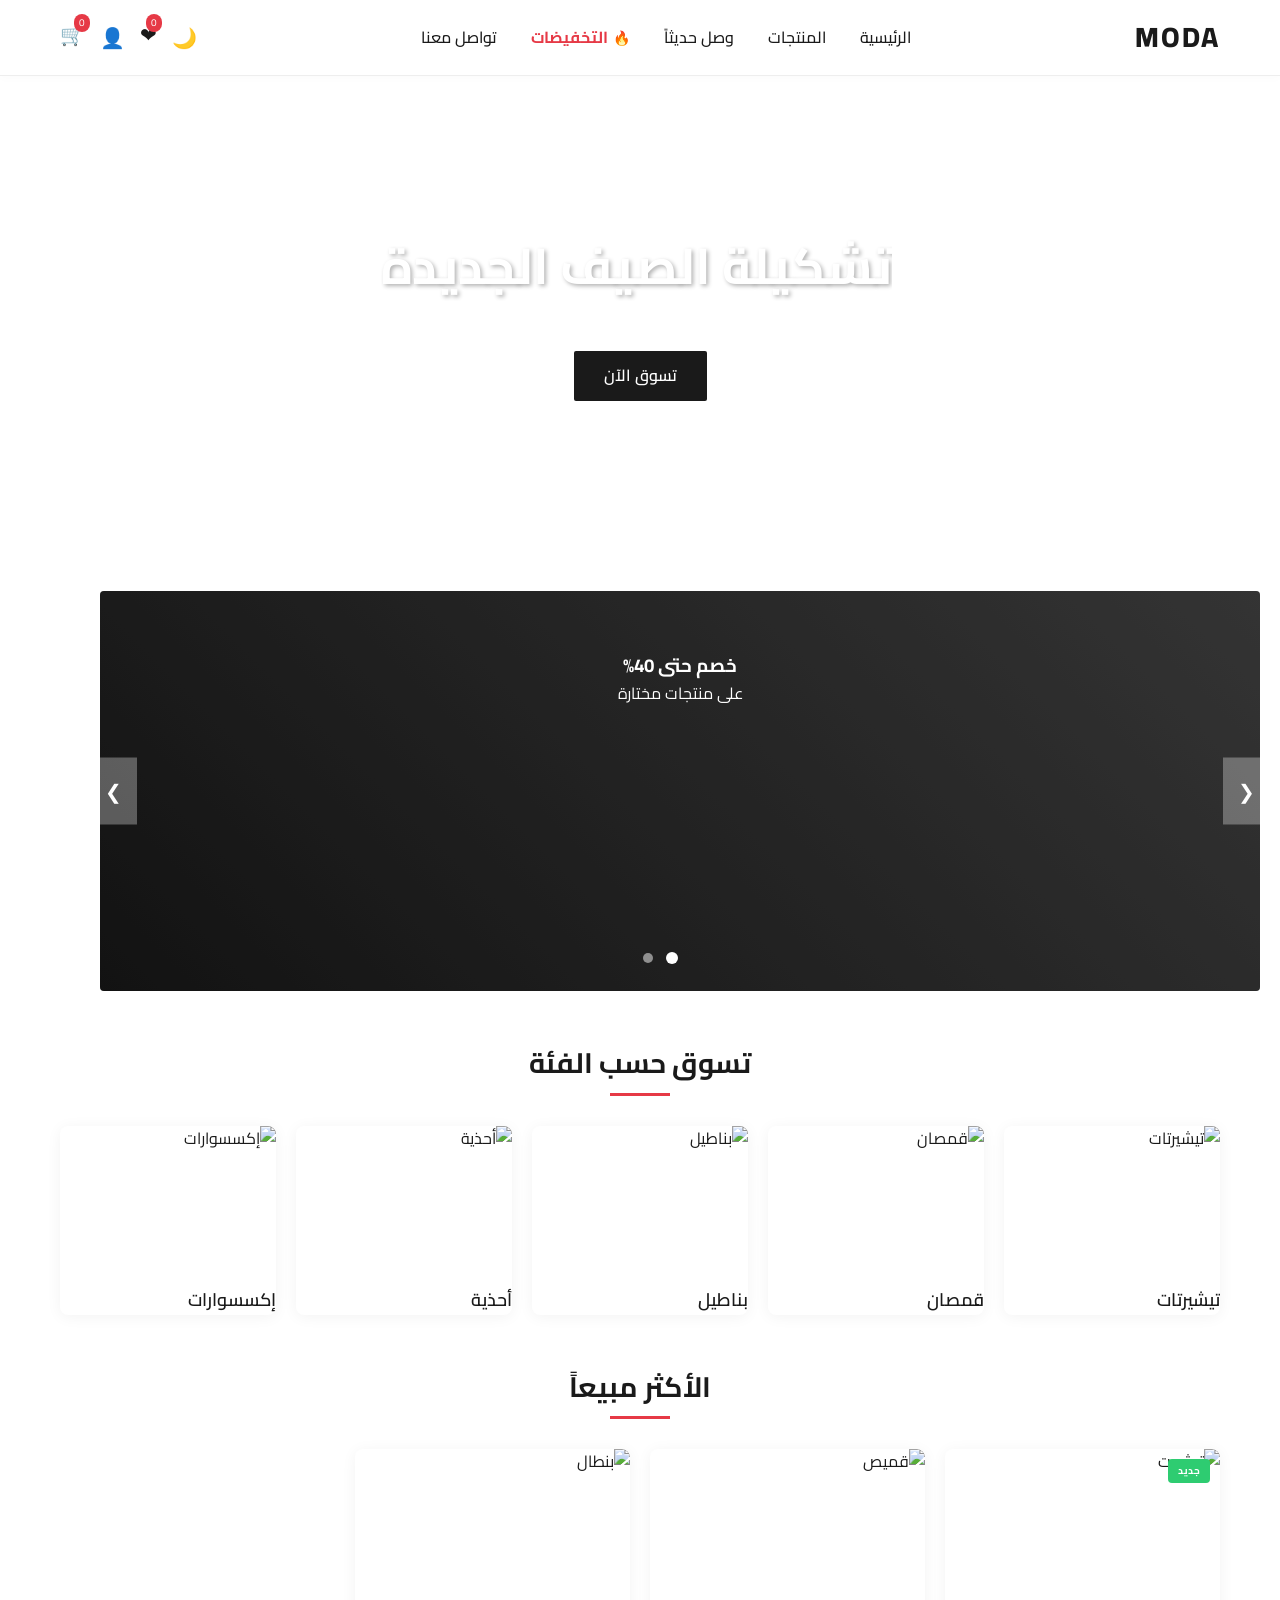
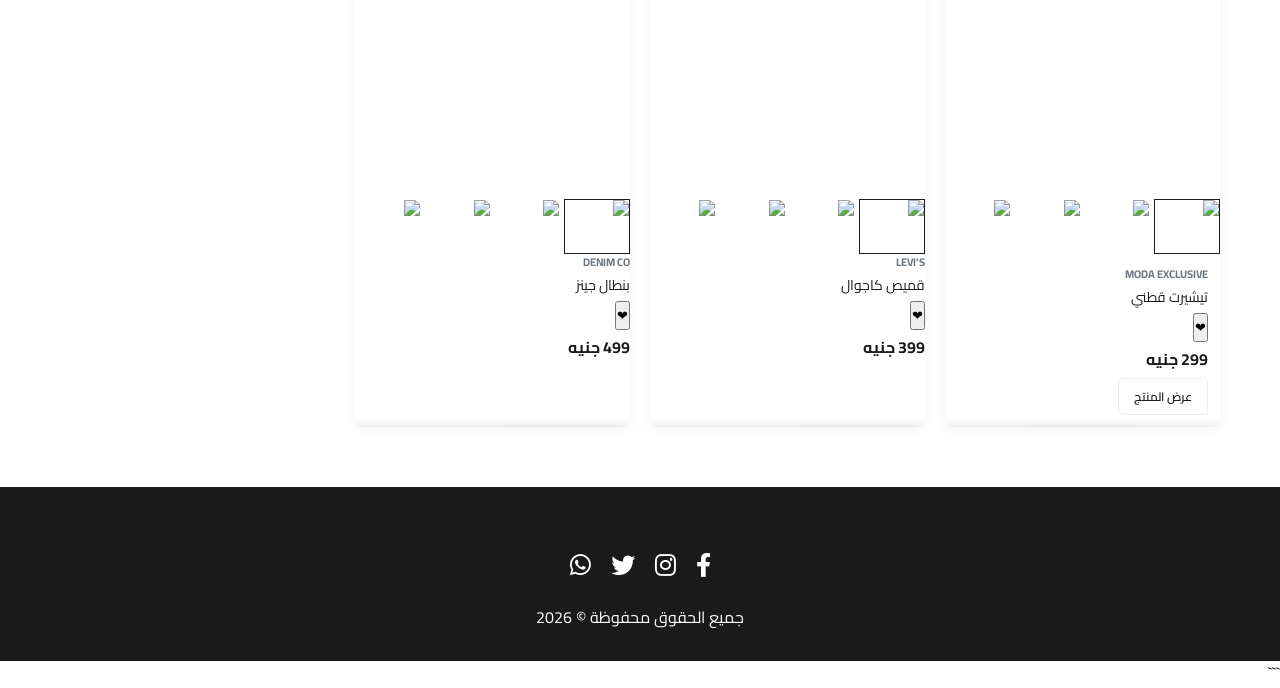
==== commit 8b445c57: "Add files via upload" ====
--- a/index.html
+++ b/index.html
@@ -48,6 +48,9 @@
     <link
       rel="stylesheet"
       href="https://cdnjs.cloudflare.com/ajax/libs/font-awesome/6.0.0/css/all.min.css"
+      integrity="sha512-9usAa10IRO0HhonpyAIVpjrylPvoDwiPUiKdWk5t3PyolY1cOd4DSE0Ga+ri4AuTroPR5aQvXU9xC6qOPnzFeg=="
+      crossorigin="anonymous"
+      referrerpolicy="no-referrer"
     />
 
     <link rel="preconnect" href="https://fonts.googleapis.com" />
@@ -72,7 +75,7 @@
 
           <a href="products.html">المنتجات</a>
 
-          <a href="#">وصل حديثاً</a>
+          <a href="products.html?filter=new">وصل حديثاً</a>
 
           <a href="#" class="nav-link-sale">التخفيضات</a>
 
@@ -81,11 +84,11 @@
 
         <div class="header-actions">
           <button id="dark-mode-toggle" class="icon-btn">🌙</button>
-          <button class="icon-btn">❤ <span id="wishlist-count">0</span></button>
-
+          <a href="wishlist.html" class="icon-btn">❤ <span id="wishlist-count">0</span></a>
           <button class="icon-btn">👤</button>
-
-          <a href="cart.html" class="cart-btn"> 🛒 </a>
+          <a href="cart.html" class="icon-btn cart-icon-btn">
+            🛒 <span id="cart-count">0</span>
+          </a>
         </div>
       </div>
     </header>
@@ -98,13 +101,14 @@
       <a href="products.html">👕 كل المنتجات</a>
       <a href="products.html#mens-section">👨 قسم الرجال</a>
       <a href="products.html#womens-section">👩 قسم النساء</a>
-      <a href="#">✨ وصل حديثاً</a>
+      <a href="products.html?filter=new">✨ وصل حديثاً</a>
       <a href="#" class="nav-link-sale">🔥 التخفيضات</a>
+      <a href="wishlist.html">❤ قائمة الأمنيات</a>
       <a href="#">📞 تواصل معنا</a>
     </div>
 
     <!-- Hero Section -->
-    <section class="hero">
+    <section class="hero lazy-bg" data-bg="https://images.unsplash.com/photo-1441986300917-64674bd600d8?auto=format&fit=crop&w=1200&q=80">
       <div class="container">
         <div class="hero-content">
           <h1>تشكيلة الصيف الجديدة</h1>
@@ -215,6 +219,7 @@
 
         <div class="product-grid">
           <div class="product-card">
+            <span class="product-badge badge-new">جديد</span>
             <div class="product-image-gallery">
               <img
                 src="https://images.unsplash.com/photo-1521572163474-6864f9cf17ab?w=500"
@@ -244,32 +249,36 @@
                   loading="lazy"
                 />
               </div>
+              <div class="product-card-actions">
+                <button class="quick-add-btn"><i class="fas fa-shopping-cart"></i> إضافة سريعة</button>
+              </div>
             </div>
 
-            <p class="brand-name">MODA EXCLUSIVE</p>
-            <h3>تيشيرت قطني</h3>
-
-            <p class="price">299 جنيه</p>
-
-            <a href="product-detail.html" class="btn-small"> عرض المنتج </a>
+            <div class="product-card-body">
+              <p class="brand-name">MODA EXCLUSIVE</p>
+              <h3>تيشيرت قطني</h3>
+              <button class="wishlist-btn">❤</button>
+              <p class="price">299 جنيه</p>
+              <a href="product-detail.html" class="btn-small"> عرض المنتج </a>
+            </div>
           </div>
 
           <div class="product-card">
             <div class="product-image-gallery">
               <img
-                src="https://images.unsplash.com/photo-1596755094514-f87e34085b2c?w=500"
+                src="https://images.unsplash.com/photo-1602810318383-e386cc2a3ccf?w=500"
                 class="main-card-img"
                 alt="قميص"
                 loading="lazy"
               />
               <div class="thumb-bar">
                 <img
-                  src="https://images.unsplash.com/photo-1596755094514-f87e34085b2c?w=500"
+                  src="https://images.unsplash.com/photo-1602810318383-e386cc2a3ccf?w=500"
                   class="thumb-item active"
                   loading="lazy"
                 />
                 <img
-                  src="https://images.unsplash.com/photo-1483985988355-763728e1935b?w=500"
+                  src="https://images.unsplash.com/photo-1506634064465-7daa4de2753b?w=500"
                   class="thumb-item"
                   loading="lazy"
                 />
@@ -283,15 +292,17 @@
                   class="thumb-item"
                   loading="lazy"
                 />
+              </div>
+              <div class="product-card-actions">
+                <button class="quick-add-btn"><i class="fas fa-shopping-cart"></i> إضافة سريعة</button>
+                <a href="product-detail.html" class="btn-small"><i class="fas fa-eye"></i> عرض التفاصيل </a>
               </div>
             </div>
             <p class="brand-name">LEVI'S</p>
 
             <h3>قميص كاجوال</h3>
-
+            <button class="wishlist-btn">❤</button>
             <p class="price">399 جنيه</p>
-
-            <a href="product-detail.html" class="btn-small"> عرض المنتج </a>
           </div>
 
           <div class="product-card">
@@ -324,14 +335,16 @@
                   loading="lazy"
                 />
               </div>
+              <div class="product-card-actions">
+                <button class="quick-add-btn"><i class="fas fa-shopping-cart"></i> إضافة سريعة</button>
+                <a href="product-detail.html" class="btn-small"><i class="fas fa-eye"></i> عرض التفاصيل </a>
+              </div>
             </div>
             <p class="brand-name">DENIM CO</p>
 
             <h3>بنطال جينز</h3>
-
+            <button class="wishlist-btn">❤</button>
             <p class="price">499 جنيه</p>
-
-            <a href="product-detail.html" class="btn-small"> عرض المنتج </a>
           </div>
         </div>
       </div>
@@ -358,7 +371,7 @@
       </div>
     </footer>
 
-    <script src="main.js"></script>
+    <script src="main.js" defer></script>
   </body>
 </html>
 ```
--- a/style.css
+++ b/style.css
@@ -39,11 +39,17 @@
 
 /* تأثير الظهور التدريجي للصور */
 img {
+    opacity: 1; /* تغيير القيمة الافتراضية لضمان الظهور */
+    transition: opacity 0.8s ease-in-out;
+}
+
+/* في حال استخدام Lazy Loading بالجافاسكريبت */
+img[loading="lazy"] {
     opacity: 0;
-    transition: opacity 0.8s ease-in-out;
-}
-
-img.loaded {
+}
+
+img.loaded,
+img:not([loading="lazy"]) {
     opacity: 1;
 }
 
@@ -120,7 +126,7 @@
 }
 
 /* تمييز زر التخفيضات */
-.nav-link-sale {
+.nav .nav-link-sale { /* Increased specificity to avoid !important */
     color: var(--accent-color) !important;
     font-weight: 700 !important;
 }
@@ -250,7 +256,7 @@
 .slider-container {
     position: relative;
     margin: 40px 0;
-    height: 300px;
+    height: 400px; /* زيادة الارتفاع ليعطي مساحة أكبر للصور */
     overflow: hidden;
     touch-action: pan-y;
 }
@@ -336,10 +342,28 @@
     flex-direction: column;
     justify-content: center;
     transition: var(--transition);
+    position: relative;
+    overflow: hidden;
+    height: 100%;
+}
+
+.banner-bg {
+    position: absolute;
+    top: 0;
+    left: 0;
+    width: 100%;
+    height: 100%;
+    object-fit: cover;
+    z-index: -1;
+    transition: transform 0.8s ease;
+}
+
+.banner:hover .banner-bg {
+    transform: scale(1.1);
 }
 
 .banner:first-child {
-    background: linear-gradient(45deg, #1a1a1a, #4a4a4a);
+    background: linear-gradient(45deg, var(--primary-color), #4a4a4a); /* Use primary color variable */
 }
 
 .banner:last-child {
@@ -347,7 +371,24 @@
 }
 
 .banner:hover {
-    transform: scale(1.02);
+    transform: none; /* الغاء تكبير الحاوية واستبداله بتكبير الصورة فقط */
+}
+
+/* إضافة طبقة تعتيم خفيفة لضمان وضوح النص فوق الصور */
+.banner::before {
+    content: '';
+    position: absolute;
+    top: 0;
+    left: 0;
+    width: 100%;
+    height: 100%;
+    background: rgba(0, 0, 0, 0.3); /* تعتيم بنسبة 30% */
+    z-index: 0;
+}
+
+.banner h3, .banner p {
+    position: relative;
+    z-index: 1;
 }
 
 /* الأقسام والمنتجات */
@@ -370,24 +411,35 @@
     background: var(--accent-color);
 }
 
-.category-grid,
-.product-grid {
+.category-grid {
     display: grid;
     grid-template-columns: repeat(auto-fit, minmax(200px, 1fr));
     gap: 20px;
 }
 
+.product-grid {
+    display: grid;
+    grid-template-columns: repeat(4, 1fr);
+    gap: 20px;
+}
 .category-card,
 .product-card {
     background: transparent;
+    padding: 0;
+    text-align: right; /* محاذاة النص لليمين مثل المواقع العربية الاحترافية */
+    transition: box-shadow 0.3s ease, transform 0.3s ease; /* Transition for hover effects */
+    border: none;
+    box-shadow: 0 2px 15px rgba(0, 0, 0, 0.05); /* ظل أنعم */
+    cursor: pointer;
     position: relative;
-    /* للسماح بتموضع زر المفضلة */
-    padding: 0;
-    text-align: right;
-    /* محاذاة النص لليمين مثل المواقع العربية الاحترافية */
-    transition: var(--transition);
-    border: none;
-    cursor: pointer;
+    overflow: hidden;
+    border-radius: 8px;
+    background-color: var(--card-bg);
+}
+
+.product-card:hover {
+    transform: translateY(-5px);
+    box-shadow: 0 10px 25px rgba(0, 0, 0, 0.1);
 }
 
 /* تأثيرات عند التفاعل مع فئات المنتجات */
@@ -419,11 +471,10 @@
 }
 
 .product-card .brand-name {
-    font-size: 13px;
+    font-size: 11px;
     color: var(--text-muted);
     font-weight: 700;
     text-transform: uppercase;
-    margin-top: 10px;
     margin-bottom: 2px;
 }
 
@@ -432,26 +483,151 @@
     font-weight: 400;
     color: var(--primary-color);
     margin-bottom: 5px;
-    white-space: nowrap;
-    overflow: hidden;
-    text-overflow: ellipsis;
-}
-
-.product-image-gallery,
-.product-card>img {
+    /* allow wrapping on small screens */
+    white-space: normal;
+    overflow: visible;
+    text-overflow: initial;
+}
+
+.product-card-body {
+    padding: 12px;
+}
+
+.main-card-img,
+.main-card-img { /* تم إزالة .product-card>img لأنه لم يعد يستخدم في الهيكل الجديد */
     width: 100%;
-    margin-bottom: 8px;
-}
-
-.main-card-img,
-.product-card>img {
+    height: auto;
+    aspect-ratio: 4 / 5;
+    max-height: 350px;
+    object-fit: cover;
+    border-radius: 8px 8px 0 0;
+    display: block;
+    transition: transform 0.5s ease;
+}
+
+/* نقاط التنقل المصغرة داخل الكارت */
+.image-pagination {
+    position: absolute;
+    bottom: 12px;
+    left: 0;
     width: 100%;
-    height: 350px;
-    object-fit: cover;
+    display: flex;
+    justify-content: center;
+    gap: 6px;
+    z-index: 25;
+    opacity: 0;
+    pointer-events: none; /* لمنع التداخل مع حركة الفأرة */
+    transition: opacity 0.3s ease;
+}
+
+.product-card:hover .image-pagination {
+    opacity: 1;
+}
+
+.pagination-dot {
+    width: 8px;
+    height: 2px;
+    background: rgba(255, 255, 255, 0.4);
     border-radius: 2px;
-    display: block;
-}
-
+    transition: all 0.2s ease;
+}
+
+.pagination-dot.active {
+    background: #fff;
+    width: 15px;
+}
+
+.product-card:hover .main-card-img {
+    transform: scale(1.05);
+}
+
+/* أوسمة المنتج (Badges) */
+.product-badge {
+    position: absolute;
+    top: 10px;
+    right: 10px;
+    padding: 4px 10px;
+    font-size: 10px;
+    font-weight: 700;
+    border-radius: 4px;
+    z-index: 15;
+    text-transform: uppercase;
+}
+
+.badge-new { background-color: #2ecc71; color: white; }
+.badge-sale { background-color: var(--accent-color); color: white; }
+
+/* أزرار سريعة فوق الصورة */
+.product-card-actions {
+    position: absolute;
+    bottom: -50px;
+    left: 0;
+    width: 100%;
+    display: flex;
+    justify-content: center;
+    gap: 10px; /* إضافة مسافة بين الأزرار */
+    padding: 10px;
+    transition: bottom 0.3s ease;
+    z-index: 20;
+    background: linear-gradient(to top, rgba(0,0,0,0.4), transparent);
+}
+
+.product-card:hover .product-card-actions {
+    bottom: 0;
+}
+
+.quick-add-btn {
+    background: white;
+    color: var(--primary-color);
+    border: none;
+    padding: 8px 15px;
+    border-radius: 4px;
+    font-size: 12px;
+    font-weight: 700;
+    cursor: pointer;
+    box-shadow: 0 4px 10px rgba(0, 0, 0, 0.2); /* ظل خفيف لزر الإضافة السريعة */
+    transition: var(--transition);
+}
+
+.quick-add-btn:hover {
+    background: var(--bg-light); /* تغيير الخلفية عند التحويم */
+    transform: translateY(-2px); /* تأثير رفع خفيف */
+}
+
+.btn-small {
+    display: inline-flex; /* استخدام فليكس لمحاذاة الأيقونة والنص */
+    align-items: center;
+    justify-content: center;
+    padding: 8px 15px;
+    border: 1px solid var(--border-color);
+    background: var(--card-bg);
+    color: var(--primary-color);
+    text-decoration: none;
+    font-size: 12px;
+    font-weight: 600; /* نص أكثر سمكاً */
+    border-radius: 4px; /* حواف دائرية */
+    transition: var(--transition);
+    gap: 5px; /* مسافة بين النص والأيقونة */
+}
+
+.btn-small:hover {
+    background: var(--accent-color); /* لون مميز عند التحويم */
+    color: white;
+    border-color: var(--accent-color);
+    transform: translateY(-2px); /* تأثير رفع خفيف */
+}
+
+.product-card-actions .detail-btn-card {
+    background: var(--accent-color); /* خلفية بلون مميز لزر عرض التفاصيل */
+    color: white;
+    border-color: var(--accent-color);
+}
+
+.product-card-actions .detail-btn-card:hover {
+    background: var(--primary-color); /* تغيير اللون عند التحويم */
+    color: white;
+    border-color: var(--primary-color);
+}
 .product-gallery {
     overflow: hidden;
     /* This is crucial to contain the zoomed image */
@@ -486,58 +662,14 @@
     font-size: 16px;
 }
 
-/* Wishlist Button on Cards */
-.wishlist-btn {
-    position: absolute;
-    top: 10px;
-    left: 10px;
-    background: var(--card-bg);
-    border: none;
-    width: 35px;
-    height: 35px;
-    border-radius: 50%;
-    display: flex;
-    align-items: center;
-    justify-content: center;
-    cursor: pointer;
-    z-index: 10;
-    transition: var(--transition);
-    font-size: 18px;
-    color: #ccc;
-    box-shadow: 0 2px 5px rgba(0, 0, 0, 0.1);
-}
-
-.wishlist-btn:hover {
-    transform: scale(1.1);
-    background: #fff;
-}
-
-.wishlist-btn.active {
-    color: var(--accent-color);
-    border-color: var(--accent-color);
-}
-
-.btn-small {
-    display: block;
-    padding: 5px 0;
-    border: none;
-    text-decoration: none;
-    color: var(--text-muted);
-    font-size: 12px;
-    text-decoration: underline;
-    margin-top: 5px;
-}
-
-.btn-small:hover {
-    color: var(--accent-color);
-}
-
 /* Wishlist Count in Header */
 .header-actions .icon-btn {
     position: relative;
 }
 
-#wishlist-count {
+/* badge counts for wishlist and cart */
+#wishlist-count,
+#cart-count {
     font-size: 10px;
     background: var(--accent-color);
     color: white;
@@ -548,6 +680,69 @@
     right: -5px;
 }
 
+.cart-table {
+    width: 100%;
+    min-width: 600px;
+    border-collapse: collapse;
+    margin-bottom: 30px;
+}
+.cart-table thead tr {
+    border-bottom: 2px solid #eee;
+    text-align: right;
+}
+.cart-table th {
+    padding: 15px;
+}
+.cart-table tbody tr { /* New class for cart item rows */
+    border-bottom: 1px solid var(--border-color);
+}
+.cart-table td.product-cell { /* New class for product cell */
+    padding: 15px;
+    display: flex;
+    align-items: center;
+    gap: 15px;
+}
+.cart-table td.product-cell img {
+    width: 50px;
+    height: 50px;
+    object-fit: cover;
+    border-radius: 4px;
+}
+.cart-summary {
+    text-align: left;
+    background: var(--bg-light);
+    padding: 20px;
+}
+.cart-summary .btn {
+    margin-top: 10px;
+}
+
+.cart-quantity-controls {
+    display: flex;
+    align-items: center;
+    gap: 8px;
+}
+
+.cart-quantity-btn {
+    width: 25px;
+    height: 25px;
+    cursor: pointer;
+    border: 1px solid var(--border-color);
+    background: var(--bg-light);
+    color: var(--primary-color);
+    border-radius: 4px;
+    display: flex;
+    align-items: center;
+    justify-content: center;
+}
+
+.cart-remove-btn {
+    background: none;
+    border: none;
+    color: red;
+    cursor: pointer;
+}
+
 /* Filters Sidebar */
 .shop-container {
     display: grid;
@@ -619,6 +814,33 @@
     border-color: var(--primary-color);
 }
 
+.filter-size.active {
+    background: var(--primary-color);
+    color: white;
+}
+.size-chips {
+    display: flex;
+    gap: 10px;
+    margin-top: 10px;
+}
+
+.size-chip {
+    padding: 8px 15px;
+    border: 1px solid var(--border-color);
+    cursor: pointer;
+    transition: var(--transition);
+}
+
+.size-chip.active, .size-chip:hover {
+    background: var(--primary-color);
+    color: white;
+}
+
+.filter-color.active {
+    border-color: var(--accent-color);
+    transform: scale(1.1);
+}
+
 /* Active Filter Chips */
 .active-filters {
     display: flex;
@@ -666,16 +888,13 @@
 }
 
 .section-quick-nav {
+    position: sticky;
+    top: 80px;
+    /* ارتفاع الهيدر */
     display: flex;
     justify-content: center;
     gap: 15px;
     margin-bottom: 30px;
-}
-
-.section-quick-nav {
-    position: sticky;
-    top: 80px;
-    /* ارتفاع الهيدر */
     background-color: var(--bg-color);
     padding: 15px 0;
     z-index: 900;
@@ -742,11 +961,7 @@
     color: var(--primary-color);
 }
 
-@media (max-width: 768px) {
-    .contact-grid {
-        grid-template-columns: 1fr;
-    }
-}
+
 
 /* الفوتر (Footer) */
 .footer {
@@ -871,12 +1086,25 @@
         font-size: 32px;
     }
 
+    .hero p,
+    .hero .btn {
+        animation-delay: 4s;
+    }
+
+    .slider-container {
+        height: 200px;
+    }
+
     /* تحويل شبكات العرض من أعمدة إلى صفوف */
     .shop-container,
     .product-detail-grid {
         grid-template-columns: 1fr !important;
         gap: 30px !important;
     }
+    .product-detail-actions {
+        flex-direction: column;
+        gap: 10px;
+    }
 
     /* تصغير كروت المنتجات لتناسب الشاشات الصغيرة */
     .category-grid,
@@ -885,12 +1113,35 @@
         gap: 10px;
     }
 
-    .product-card img {
+    .product-card img,
+    .main-card-img {
         height: 180px;
     }
 
     .logo {
         font-size: 22px;
+    }
+
+    .header-actions {
+        gap: 8px;
+    }
+
+    .icon-btn,
+    .cart-btn {
+        font-size: 18px;
+    }
+
+    .slider-nav {
+        padding: 10px;
+        font-size: 18px;
+    }
+
+    .header {
+        padding: 10px 0;
+    }
+
+    .container {
+        padding: 0 10px;
     }
 }
 
@@ -898,10 +1149,143 @@
     .btn {
         width: 100%;
         text-align: center;
+        padding: 10px 15px;
+        font-size: 14px;
     }
 
     .products-controls {
         flex-direction: column;
         align-items: stretch;
     }
+
+    .hero h1 {
+        font-size: 24px;
+    }
+
+    .section-title {
+        font-size: 20px;
+    }
+
+    .category-grid,
+    .product-grid {
+        grid-template-columns: repeat(2, 1fr);
+        gap: 8px;
+    }
+
+    .product-card img,
+    .main-card-img {
+        height: 140px;
+    }
+
+    .category-card img {
+        height: 120px;
+    }
+
+    .thumb-bar {
+        gap: 2px;
+    }
+
+    .thumb-item {
+        height: 40px;
+    }
+
+    .header {
+        padding: 8px 0;
+    }
+
+    .logo {
+        font-size: 18px;
+    }
+
+    .side-menu {
+        width: 80vw;
+        max-width: 250px;
+        right: -100%;
+    }
+
+    .side-menu a {
+        font-size: 16px;
+        padding-bottom: 8px;
+    }
+
+    .header-actions {
+        gap: 5px;
+    }
+
+    .icon-btn,
+    .cart-btn {
+        font-size: 16px;
+    }
+
+    .nav a {
+        margin: 0 10px;
+    }
+
+    .slider-container {
+        height: 150px;
+    }
+
+    .slider-nav {
+        padding: 8px;
+        font-size: 16px;
+    }
+
+    .banner {
+        padding: 30px 20px;
+    }
+
+    .contact-form-container,
+    .contact-info {
+        padding: 15px;
+    }
+
+    .footer {
+        padding: 30px 0 15px;
+    }
+}
+
+/* Scroll to Top Button */
+.scroll-to-top-btn {
+    position: fixed;
+    bottom: 20px;
+    left: 20px; /* التعديل لجهة اليسار ليتناسب مع الاتجاه العربي */
+    background-color: var(--accent-color);
+    color: white;
+    border: none;
+    border-radius: 50%;
+    width: 50px;
+    height: 50px;
+    font-size: 24px;
+    display: flex;
+    align-items: center;
+    justify-content: center;
+    cursor: pointer;
+    opacity: 0;
+    visibility: hidden;
+    transition: opacity 0.3s ease, visibility 0.3s ease;
+    z-index: 1000;
+}
+.scroll-to-top-btn.show {
+    opacity: 1;
+    visibility: visible;
+}
+
+/* Product Card Pulse Animation */
+@keyframes pulse {
+    0% {
+        transform: scale(1);
+        box-shadow: 0 4px 8px rgba(0, 0, 0, 0.1);
+    }
+    50% {
+        transform: scale(1.01); /* تكبير طفيف */
+        box-shadow: 0 6px 12px rgba(0, 0, 0, 0.15); /* ظل أكثر بروزاً */
+    }
+    100% {
+        transform: scale(1);
+        box-shadow: 0 4px 8px rgba(0, 0, 0, 0.1);
+    }
+}
+
+.product-card.in-view {
+    animation: pulse 0.8s ease-out 1; /* تشغيل الحركة مرة واحدة */
 }
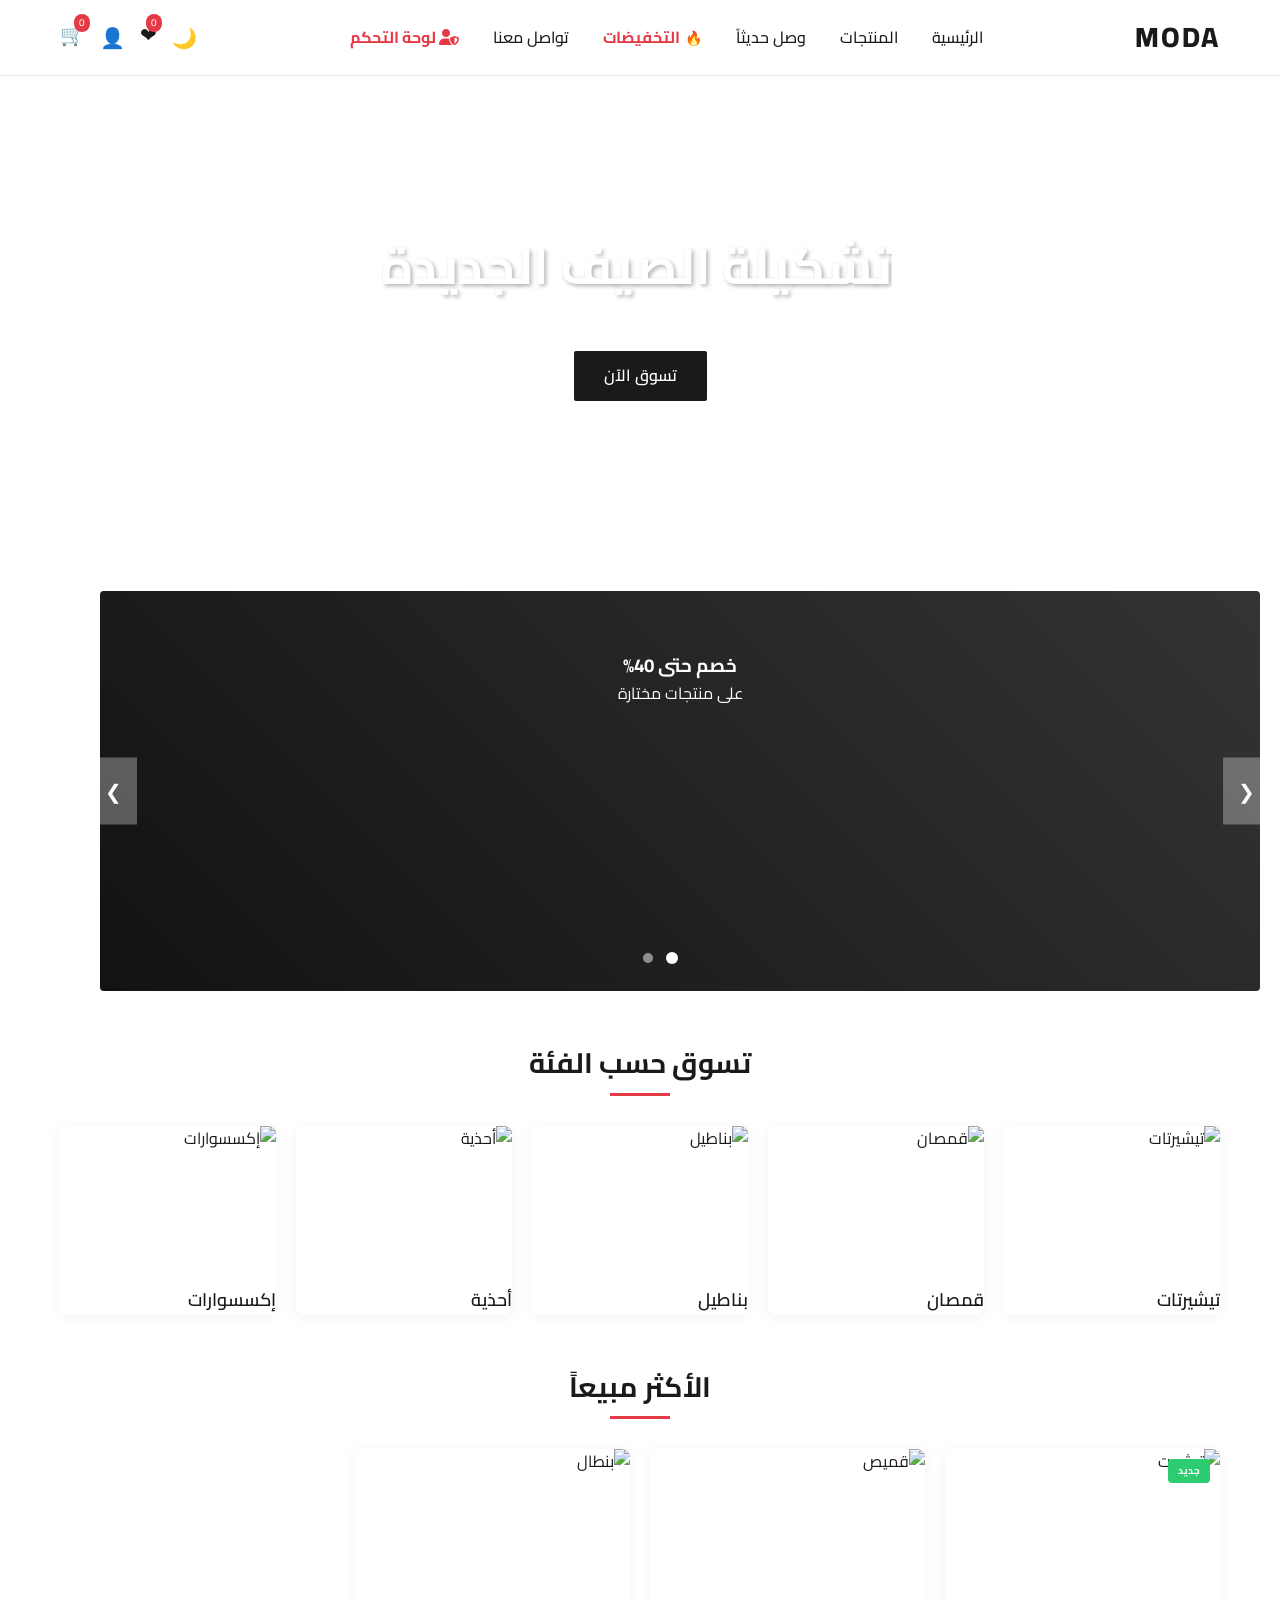
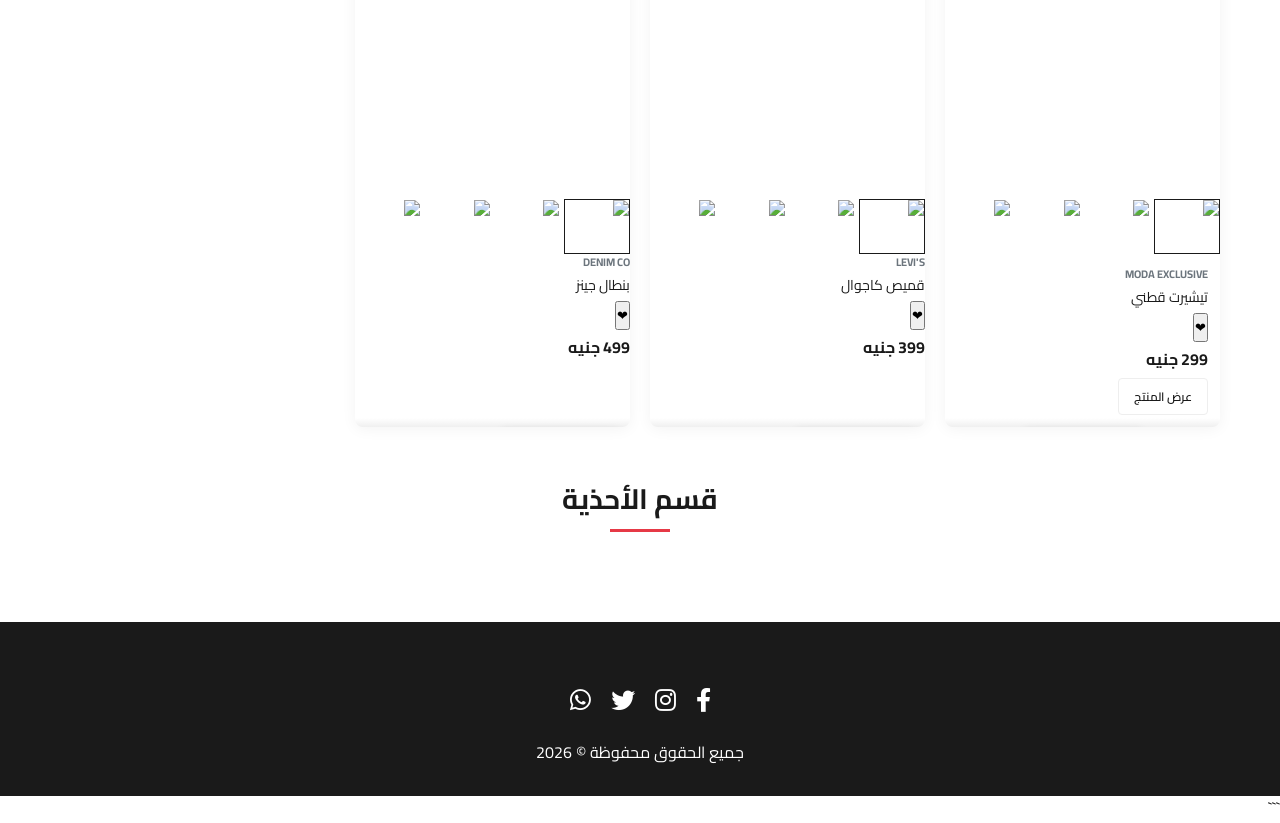
==== commit 35a24dd3: "Add files via upload" ====
--- a/index.html
+++ b/index.html
@@ -3,15 +3,20 @@
   <head>
     <meta charset="UTF-8" />
     <meta name="viewport" content="width=device-width, initial-scale=1.0" />
-    <title>متجر مودة - أحدث صيحات الموضة والملابس العربية</title>
+    <title>متجر مودة | تسوق أحدث الملابس العصرية بأفضل الأسعار في مصر</title>
     <meta
       name="description"
-      content="اكتشف أحدث تشكيلات الملابس الصيفية والشتوية في متجر مودة. تسوق التيشيرتات، القمصان، والبنطلونات بأفضل الأسعار وأعلى جودة."
+      content="اكتشف تشكيلة متجر مودة الحصرية: تيشيرتات، قمصان، وبنطلونات صيفية وشتوية بجودة عالية. توصيل سريع لجميع المحافظات. اشترك الآن للحصول على خصومات حصرية."
     />
     <meta
       name="keywords"
-      content="ملابس, موضة, متجر إلكتروني, تيشيرتات, قمصان, أزياء عربية, تسوق أونلاين"
-    />
+      content="ملابس رجالي, أزياء حريمي, تيشيرتات قطن, تسوق أونلاين مصر, موضة 2026, ملابس كاجوال, متجر مودة"
+    />
+    <link rel="canonical" href="https://yourdomain.com/" />
+    <meta name="robots" content="index, follow" />
+
+    <!-- Preload Critical Fonts -->
+    <link rel="preload" href="https://fonts.googleapis.com/css2?family=Cairo:wght@400;700&display=swap" as="style">
 
     <!-- Open Graph / Facebook -->
     <meta property="og:type" content="website" />
@@ -30,19 +35,34 @@
     <meta name="twitter:title" content="متجر مودة - أحدث صيحات الموضة" />
 
     <!-- JSON-LD for Organization -->
-    <script type="application/ld+json">
+    <script type="application/ld+json"> [
       {
-        "@context": "https://schema.org",
-        "@type": "Organization",
-        "name": "متجر مودة - MODA Store",
-        "url": "https://yourdomain.com",
-        "logo": "https://yourdomain.com/logo.png",
-        "sameAs": [
-          "https://facebook.com/modastore",
-          "https://instagram.com/modastore"
-        ]
+          "@context": "https://schema.org",
+          "@type": "Organization",
+          "name": "متجر مودة - MODA Store",
+          "url": "https://yourdomain.com",
+          "logo": "https://yourdomain.com/logo.png",
+          "description": "متجر رائد لبيع الملابس العصرية في الوطن العربي",
+          "address": {
+              "@type": "PostalAddress",
+              "addressCountry": "EG"
+          },
+          "sameAs": [
+            "https://facebook.com/modastore",
+            "https://instagram.com/modastore"
+          ]
+      },
+      {
+          "@context": "https://schema.org",
+          "@type": "WebSite",
+          "url": "https://yourdomain.com",
+          "potentialAction": {
+            "@type": "SearchAction",
+            "target": "https://yourdomain.com/products.html?q={search_term_string}",
+            "query-input": "required name=search_term_string"
+          }
       }
-    </script>
+    ] </script>
 
     <link rel="stylesheet" href="style.css" />
     <link
@@ -80,6 +100,8 @@
           <a href="#" class="nav-link-sale">التخفيضات</a>
 
           <a href="contact.html">تواصل معنا</a>
+
+          <a href="admin.html" style="color: var(--accent-color); font-weight: bold;"><i class="fas fa-user-shield"></i> لوحة التحكم</a>
         </nav>
 
         <div class="header-actions">
@@ -105,6 +127,7 @@
       <a href="#" class="nav-link-sale">🔥 التخفيضات</a>
       <a href="wishlist.html">❤ قائمة الأمنيات</a>
       <a href="#">📞 تواصل معنا</a>
+      <a href="admin.html">⚙️ إعدادات المتجر (Admin)</a>
     </div>
 
     <!-- Hero Section -->
@@ -217,7 +240,8 @@
       <div class="container">
         <h2 class="section-title">الأكثر مبيعاً</h2>
 
-        <div class="product-grid">
+        <!-- شبكة المنتجات العامة (المميزة) -->
+        <div class="product-grid" data-category-grid="featured">
           <div class="product-card">
             <span class="product-badge badge-new">جديد</span>
             <div class="product-image-gallery">
@@ -347,6 +371,14 @@
             <p class="price">499 جنيه</p>
           </div>
         </div>
+      </div>
+    </section>
+
+    <!-- قسم مخصص للأحذية (سيظهر فيه ما تضيفه من لوحة التحكم كـ "أحذية") -->
+    <section class="products">
+      <div class="container">
+        <h2 class="section-title">قسم الأحذية</h2>
+        <div class="product-grid" data-category-grid="أحذية"></div>
       </div>
     </section>
 
--- a/style.css
+++ b/style.css
@@ -1288,4 +1288,136 @@
 
 .product-card.in-view {
     animation: pulse 0.8s ease-out 1; /* تشغيل الحركة مرة واحدة */
+}
+
+/* --- Admin Styles --- */
+.admin-body {
+    background-color: #f0f2f5;
+    margin: 0;
+}
+
+.admin-wrapper {
+    display: flex;
+    min-height: 100vh;
+}
+
+.admin-sidebar {
+    width: 250px;
+    background: #1a1a1a;
+    color: white;
+    padding: 20px;
+    position: sticky;
+    top: 0;
+    height: 100vh;
+}
+
+.admin-nav {
+    margin-top: 30px;
+    display: flex;
+    flex-direction: column;
+    gap: 10px;
+}
+
+.admin-nav a {
+    color: #ccc;
+    text-decoration: none;
+    padding: 12px;
+    border-radius: 8px;
+    transition: 0.3s;
+}
+
+.admin-nav a.active, .admin-nav a:hover {
+    background: var(--accent-color);
+    color: white;
+}
+
+.admin-main {
+    flex: 1;
+    padding: 30px;
+}
+
+.admin-header {
+    display: flex;
+    justify-content: space-between;
+    align-items: center;
+    margin-bottom: 30px;
+}
+
+.stats-grid {
+    display: grid;
+    grid-template-columns: repeat(auto-fit, minmax(200px, 1fr));
+    gap: 20px;
+    margin-bottom: 40px;
+}
+
+.stat-card {
+    background: white;
+    padding: 20px;
+    border-radius: 12px;
+    display: flex;
+    align-items: center;
+    gap: 20px;
+    box-shadow: 0 4px 6px rgba(0,0,0,0.05);
+}
+
+.stat-card i {
+    font-size: 30px;
+    color: var(--accent-color);
+}
+
+.admin-table {
+    background: white;
+    border-radius: 12px;
+    overflow: hidden;
+    box-shadow: 0 4px 6px rgba(0,0,0,0.05);
+}
+
+.admin-table th, .admin-table td {
+    padding: 15px;
+    border-bottom: 1px solid #eee;
+}
+
+.section-header {
+    display: flex;
+    justify-content: space-between;
+    align-items: center;
+    margin-bottom: 20px;
+}
+
+/* تحسين شكل رفع الملفات */
+.file-upload-wrapper {
+    border: 2px dashed var(--border-color);
+    padding: 20px;
+    text-align: center;
+    border-radius: 8px;
+    cursor: pointer;
+    transition: var(--transition);
+    background: #fafafa;
+}
+
+.file-upload-wrapper:hover {
+    border-color: var(--accent-color);
+    background: #fff5f5;
+}
+
+#upload-placeholder i {
+    font-size: 30px;
+    color: var(--text-muted);
+    margin-bottom: 10px;
+}
+
+#upload-placeholder p {
+    color: var(--text-muted);
+    font-size: 14px;
+}
+
+@media (max-width: 768px) {
+    .admin-wrapper {
+        flex-direction: column;
+    }
+    .admin-sidebar {
+        width: 100%;
+        height: auto;
+        position: relative;
+    }
 }
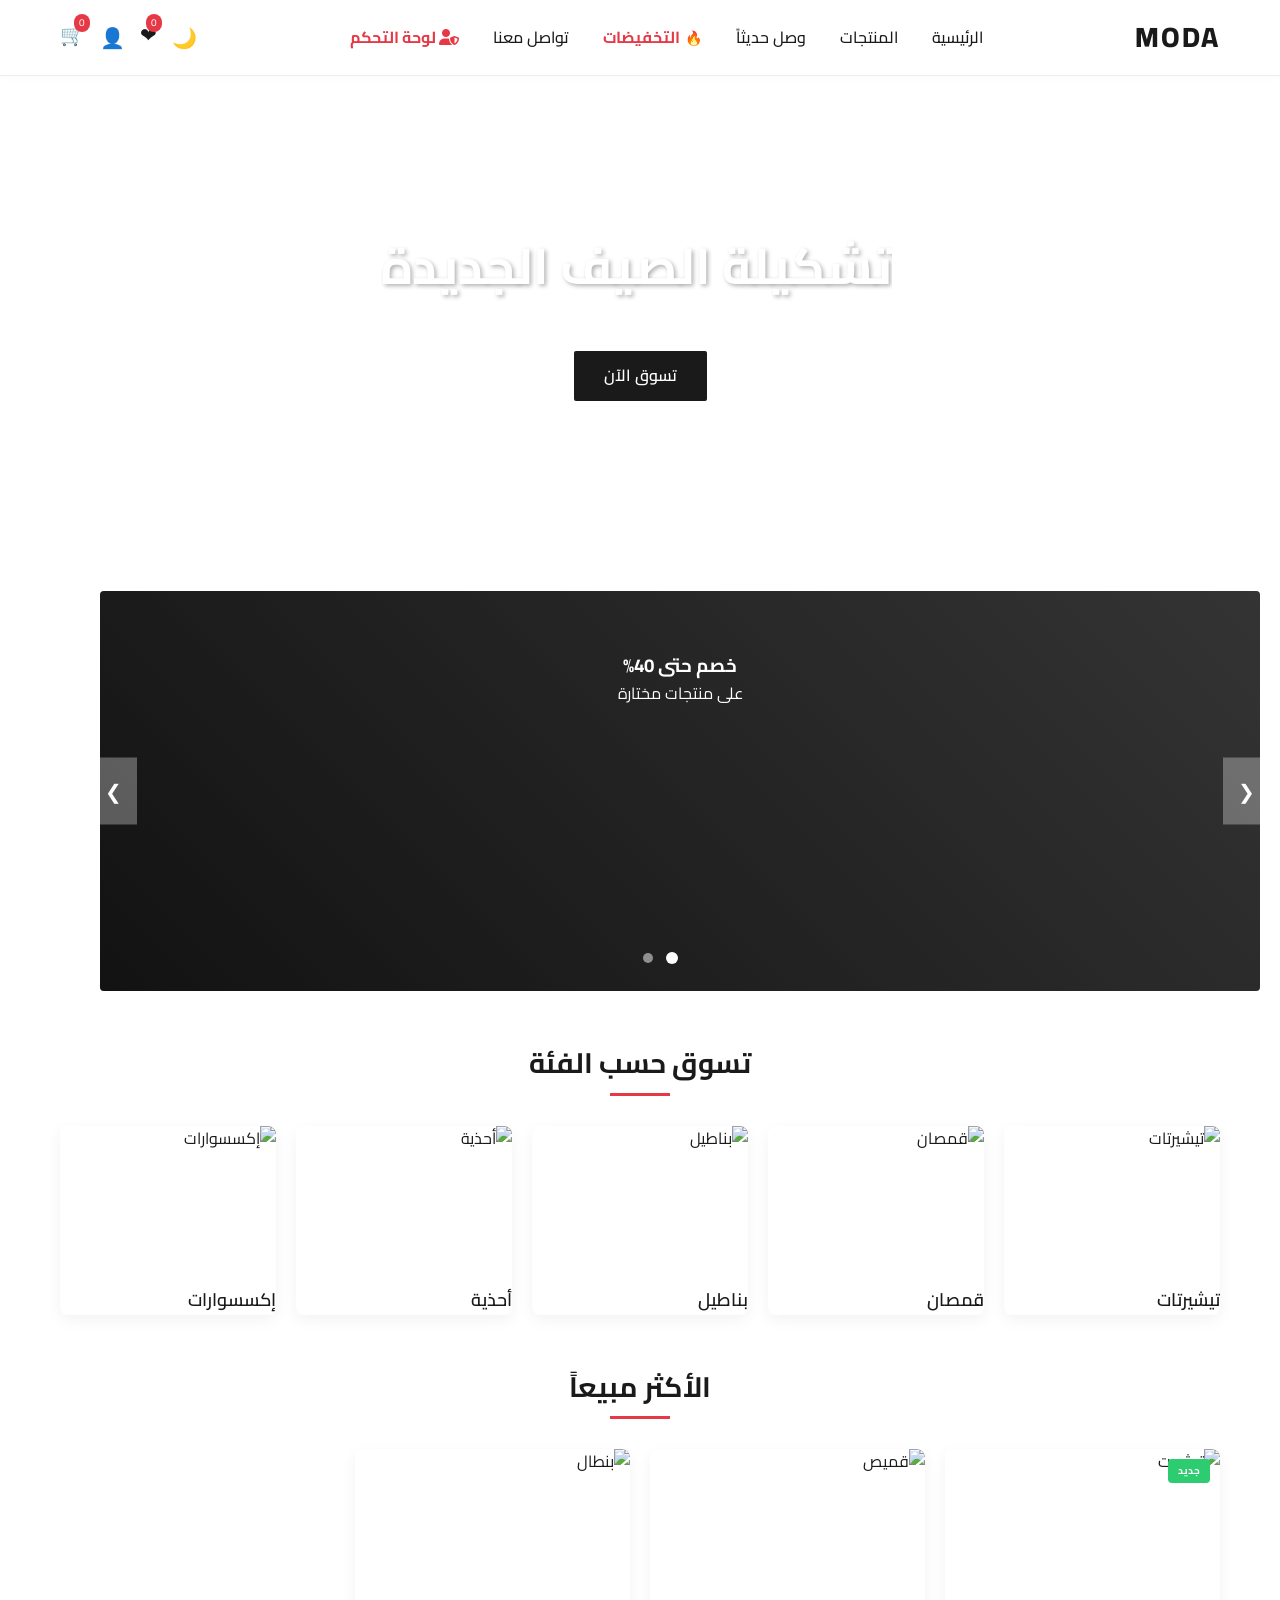
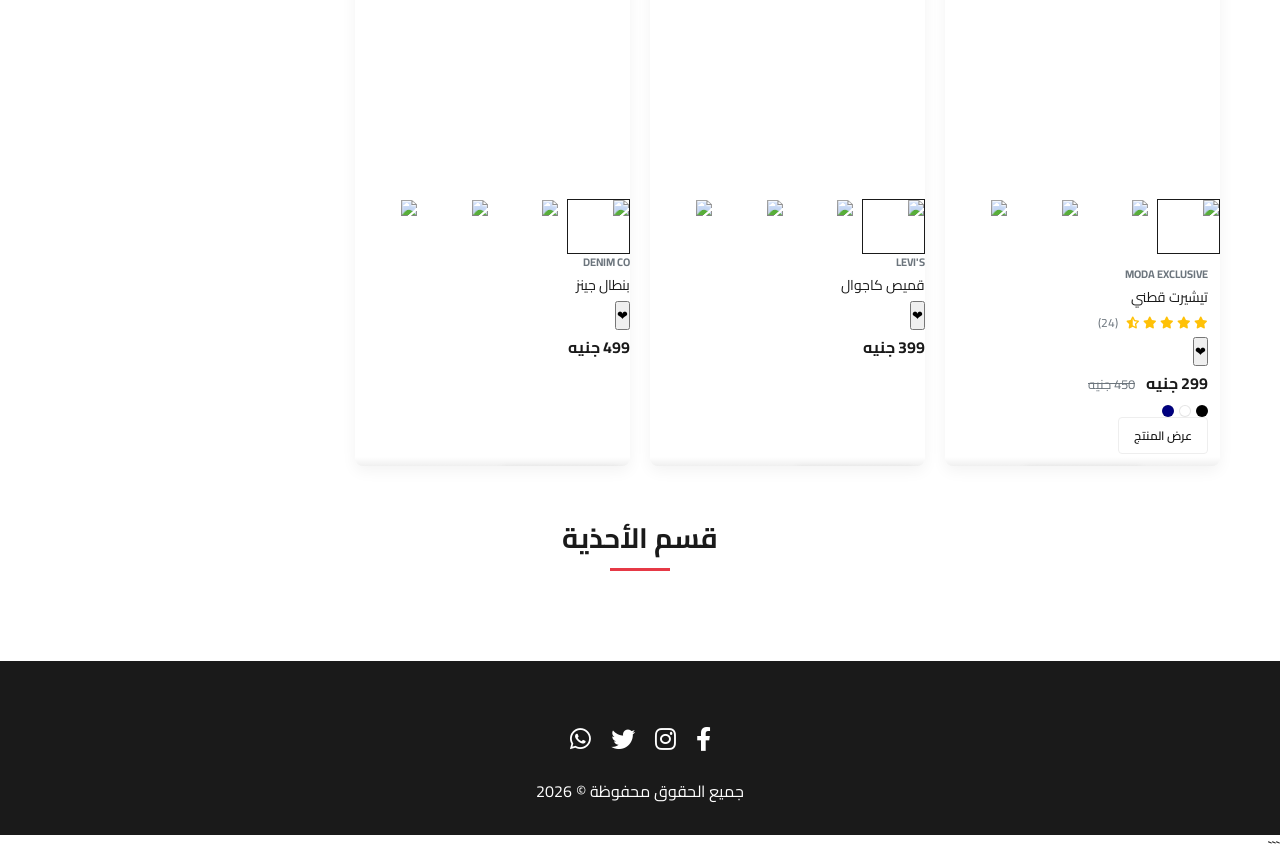
==== commit 02cee1b3: "Add files via upload" ====
--- a/index.html
+++ b/index.html
@@ -106,6 +106,7 @@
 
         <div class="header-actions">
           <button id="dark-mode-toggle" class="icon-btn">🌙</button>
+          <a href="admin.html" class="icon-btn mobile-admin-link" title="لوحة التحكم"><i class="fas fa-user-shield"></i></a>
           <a href="wishlist.html" class="icon-btn">❤ <span id="wishlist-count">0</span></a>
           <button class="icon-btn">👤</button>
           <a href="cart.html" class="icon-btn cart-icon-btn">
@@ -281,8 +282,21 @@
             <div class="product-card-body">
               <p class="brand-name">MODA EXCLUSIVE</p>
               <h3>تيشيرت قطني</h3>
+              <div class="product-rating">
+                <i class="fas fa-star"></i>
+                <i class="fas fa-star"></i>
+                <i class="fas fa-star"></i>
+                <i class="fas fa-star"></i>
+                <i class="fas fa-star-half-alt"></i>
+                <span>(24)</span>
+              </div>
               <button class="wishlist-btn">❤</button>
-              <p class="price">299 جنيه</p>
+              <p class="price">299 جنيه <span class="old-price">450 جنيه</span></p>
+              <div class="color-swatches-preview">
+                <div class="swatch-small" style="background-color: black;"></div>
+                <div class="swatch-small" style="background-color: white;"></div>
+                <div class="swatch-small" style="background-color: navy;"></div>
+              </div>
               <a href="product-detail.html" class="btn-small"> عرض المنتج </a>
             </div>
           </div>
@@ -403,6 +417,12 @@
       </div>
     </footer>
 
+    <!-- Toast Notification -->
+    <div id="toast-notification" class="toast-notification">
+        <i class="fas fa-check-circle"></i>
+        <span id="toast-message"></span>
+    </div>
+
     <script src="main.js" defer></script>
   </body>
 </html>
--- a/style.css
+++ b/style.css
@@ -420,16 +420,17 @@
 .product-grid {
     display: grid;
     grid-template-columns: repeat(4, 1fr);
-    gap: 20px;
+    column-gap: 20px;
+    row-gap: 10px;
 }
 .category-card,
 .product-card {
     background: transparent;
     padding: 0;
     text-align: right; /* محاذاة النص لليمين مثل المواقع العربية الاحترافية */
-    transition: box-shadow 0.3s ease, transform 0.3s ease; /* Transition for hover effects */
+    transition: box-shadow 0.4s cubic-bezier(0.165, 0.84, 0.44, 1), transform 0.4s cubic-bezier(0.165, 0.84, 0.44, 1);
     border: none;
-    box-shadow: 0 2px 15px rgba(0, 0, 0, 0.05); /* ظل أنعم */
+    box-shadow: 0 5px 15px rgba(0, 0, 0, 0.05);
     cursor: pointer;
     position: relative;
     overflow: hidden;
@@ -438,8 +439,8 @@
 }
 
 .product-card:hover {
-    transform: translateY(-5px);
-    box-shadow: 0 10px 25px rgba(0, 0, 0, 0.1);
+    transform: translateY(-8px);
+    box-shadow: 0 20px 40px rgba(0, 0, 0, 0.12);
 }
 
 /* تأثيرات عند التفاعل مع فئات المنتجات */
@@ -635,8 +636,22 @@
 
 .thumb-bar {
     display: flex;
-    gap: 4px;
+    gap: 8px;
     margin-top: 6px;
+}
+
+/* تحسين شريط الصور في صفحة التفاصيل */
+.product-detail-thumb-bar {
+    overflow-x: auto;
+    padding: 10px 0;
+    scrollbar-width: none; /* لإخفاء الشريط في فيرفوكس */
+    -ms-overflow-style: none; /* لإخفاء الشريط في إيدج */
+    scroll-snap-type: x mandatory;
+    -webkit-overflow-scrolling: touch;
+}
+
+.product-detail-thumb-bar::-webkit-scrollbar {
+    display: none; /* لإخفاء الشريط في كروم وسافاري */
 }
 
 .thumb-item {
@@ -649,6 +664,14 @@
     transition: var(--transition);
 }
 
+.product-detail-thumb-bar .thumb-item {
+    flex: 0 0 80px; /* عرض ثابت للصور المصغرة للسماح بالتمرير الأفقي */
+    height: 80px;
+    scroll-snap-align: start;
+    border-radius: 6px;
+    opacity: 0.5;
+}
+
 .thumb-item.active,
 .thumb-item:hover {
     opacity: 1;
@@ -660,6 +683,38 @@
     font-weight: 700;
     margin: 5px 0;
     font-size: 16px;
+}
+
+.old-price {
+    text-decoration: line-through;
+    color: var(--text-muted);
+    font-size: 13px;
+    margin-right: 8px;
+    font-weight: 400;
+}
+
+.product-rating {
+    color: #ffc107;
+    font-size: 12px;
+    margin-bottom: 5px;
+}
+
+.product-rating span {
+    color: var(--text-muted);
+    margin-right: 5px;
+}
+
+.color-swatches-preview {
+    display: flex;
+    gap: 5px;
+    margin-top: 8px;
+}
+
+.swatch-small {
+    width: 12px;
+    height: 12px;
+    border-radius: 50%;
+    border: 1px solid rgba(0,0,0,0.1);
 }
 
 /* Wishlist Count in Header */
@@ -1065,6 +1120,13 @@
 
 /* --- التجاوب مع الشاشات الصغيرة (Responsive Design) --- */
 
+/* الشاشات المتوسطة (Tablets) */
+@media (max-width: 1024px) and (min-width: 769px) {
+    .product-grid {
+        grid-template-columns: repeat(3, 1fr);
+    }
+}
+
 @media (max-width: 768px) {
     .shop-container {
         grid-template-columns: 1fr;
@@ -1294,6 +1356,8 @@
 .admin-body {
     background-color: #f0f2f5;
     margin: 0;
+    display: block !important; /* ضمان عدم تأثر الجسم بأي إعدادات إخفاء */
+    min-height: 100vh;
 }
 
 .admin-wrapper {
@@ -1343,6 +1407,11 @@
     margin-bottom: 30px;
 }
 
+.admin-section {
+    display: block; /* ضمان ظهور الأقسام */
+    margin-bottom: 40px;
+}
+
 .stats-grid {
     display: grid;
     grid-template-columns: repeat(auto-fit, minmax(200px, 1fr));
@@ -1368,7 +1437,9 @@
 .admin-table {
     background: white;
     border-radius: 12px;
-    overflow: hidden;
+    overflow-x: auto;
+    display: block;
+    width: 100%;
     box-shadow: 0 4px 6px rgba(0,0,0,0.05);
 }
 
@@ -1382,6 +1453,11 @@
     justify-content: space-between;
     align-items: center;
     margin-bottom: 20px;
+}
+
+/* إظهار زر لوحة التحكم في الهيدر حتى في الجوال */
+.mobile-admin-link {
+    display: none;
 }
 
 /* تحسين شكل رفع الملفات */
@@ -1411,6 +1487,37 @@
     font-size: 14px;
 }
 
+/* --- Admin Modal Styles --- */
+.product-form-modal {
+    position: fixed;
+    top: 0;
+    left: 0;
+    width: 100%;
+    height: 100%;
+    background: rgba(0, 0, 0, 0.7);
+    display: none; /* يتم التحكم به عبر JS */
+    justify-content: center;
+    align-items: center;
+    z-index: 3000;
+    padding: 20px;
+}
+
+.modal-content {
+    background: var(--bg-color);
+    padding: 25px;
+    border-radius: 12px;
+    width: 100%;
+    max-width: 500px;
+    max-height: 90vh;
+    overflow-y: auto;
+    box-shadow: 0 10px 25px rgba(0,0,0,0.2);
+}
+
+.admin-form-group {
+    margin-bottom: 15px;
+    text-align: right;
+}
+
 @media (max-width: 768px) {
     .admin-wrapper {
         flex-direction: column;
@@ -1420,4 +1527,67 @@
         height: auto;
         position: relative;
     }
+    .admin-nav {
+        flex-direction: row;
+        overflow-x: auto;
+        padding-bottom: 10px;
+        gap: 5px;
+    }
+    .admin-nav a {
+        white-space: nowrap;
+        padding: 8px 12px;
+        font-size: 14px;
+    }
+    .admin-main {
+        padding: 15px;
+    }
+    .stats-grid {
+        grid-template-columns: 1fr 1fr;
+        gap: 10px;
+    }
+    .stat-card {
+        padding: 15px;
+        flex-direction: column;
+        text-align: center;
+    }
+    .stat-card i {
+        font-size: 24px;
+    }
+    .mobile-admin-link {
+        display: flex;
+        align-items: center;
+        justify-content: center;
+        color: var(--accent-color);
+        font-size: 18px;
+    }
+}
+
+/* --- Toast Notification Styles --- */
+.toast-notification {
+    position: fixed;
+    bottom: 20px;
+    right: 20px;
+    background-color: #4CAF50; /* Green for success */
+    color: white;
+    padding: 15px 20px;
+    border-radius: 8px;
+    box-shadow: 0 4px 12px rgba(0, 0, 0, 0.2);
+    display: flex;
+    align-items: center;
+    gap: 10px;
+    opacity: 0;
+    visibility: hidden;
+    transform: translateY(20px);
+    transition: opacity 0.3s ease, visibility 0.3s ease, transform 0.3s ease;
+    z-index: 2000;
+}
+
+.toast-notification.show {
+    opacity: 1;
+    visibility: visible;
+    transform: translateY(0);
+}
+
+.toast-notification.error {
+    background-color: #f44336; /* Red for error */
 }
